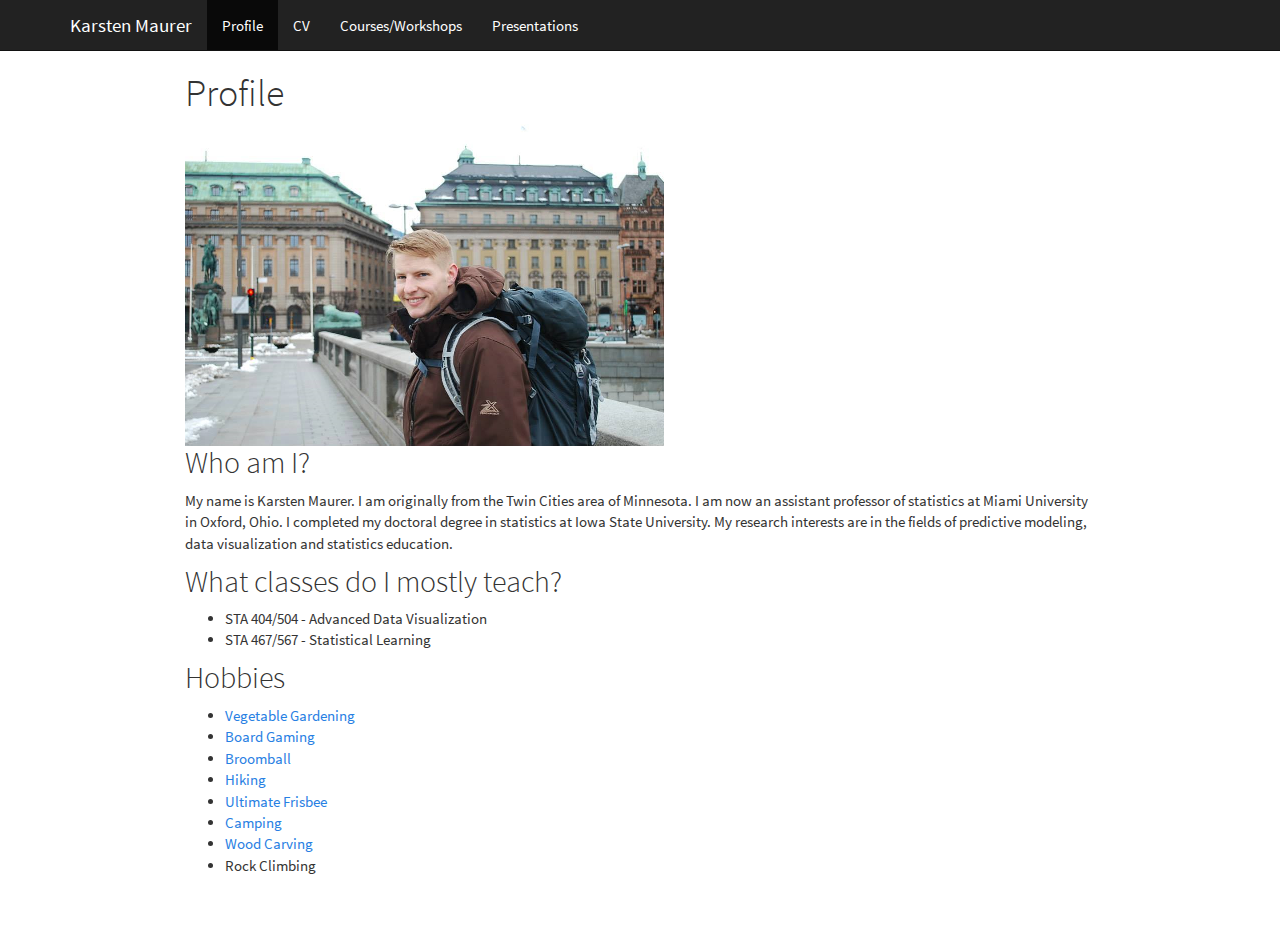
==== index.html @ 8fdc6be8 "Broomball!!!" ====
<!DOCTYPE html>

<html xmlns="http://www.w3.org/1999/xhtml">

<head>

<meta charset="utf-8" />
<meta http-equiv="Content-Type" content="text/html; charset=utf-8" />
<meta name="generator" content="pandoc" />




<title>Profile</title>

<script src="site_libs/jquery-1.11.3/jquery.min.js"></script>
<meta name="viewport" content="width=device-width, initial-scale=1" />
<link href="site_libs/bootstrap-3.3.5/css/cosmo.min.css" rel="stylesheet" />
<script src="site_libs/bootstrap-3.3.5/js/bootstrap.min.js"></script>
<script src="site_libs/bootstrap-3.3.5/shim/html5shiv.min.js"></script>
<script src="site_libs/bootstrap-3.3.5/shim/respond.min.js"></script>
<script src="site_libs/navigation-1.1/tabsets.js"></script>
<link href="site_libs/highlightjs-9.12.0/default.css" rel="stylesheet" />
<script src="site_libs/highlightjs-9.12.0/highlight.js"></script>

<style type="text/css">code{white-space: pre;}</style>
<style type="text/css">
  pre:not([class]) {
    background-color: white;
  }
</style>
<script type="text/javascript">
if (window.hljs) {
  hljs.configure({languages: []});
  hljs.initHighlightingOnLoad();
  if (document.readyState && document.readyState === "complete") {
    window.setTimeout(function() { hljs.initHighlighting(); }, 0);
  }
}
</script>



<style type="text/css">
h1 {
  font-size: 34px;
}
h1.title {
  font-size: 38px;
}
h2 {
  font-size: 30px;
}
h3 {
  font-size: 24px;
}
h4 {
  font-size: 18px;
}
h5 {
  font-size: 16px;
}
h6 {
  font-size: 12px;
}
.table th:not([align]) {
  text-align: left;
}
</style>




<style type = "text/css">
.main-container {
  max-width: 940px;
  margin-left: auto;
  margin-right: auto;
}
code {
  color: inherit;
  background-color: rgba(0, 0, 0, 0.04);
}
img {
  max-width:100%;
  height: auto;
}
.tabbed-pane {
  padding-top: 12px;
}
.html-widget {
  margin-bottom: 20px;
}
button.code-folding-btn:focus {
  outline: none;
}
summary {
  display: list-item;
}
</style>


<style type="text/css">
/* padding for bootstrap navbar */
body {
  padding-top: 51px;
  padding-bottom: 40px;
}
/* offset scroll position for anchor links (for fixed navbar)  */
.section h1 {
  padding-top: 56px;
  margin-top: -56px;
}
.section h2 {
  padding-top: 56px;
  margin-top: -56px;
}
.section h3 {
  padding-top: 56px;
  margin-top: -56px;
}
.section h4 {
  padding-top: 56px;
  margin-top: -56px;
}
.section h5 {
  padding-top: 56px;
  margin-top: -56px;
}
.section h6 {
  padding-top: 56px;
  margin-top: -56px;
}
.dropdown-submenu {
  position: relative;
}
.dropdown-submenu>.dropdown-menu {
  top: 0;
  left: 100%;
  margin-top: -6px;
  margin-left: -1px;
  border-radius: 0 6px 6px 6px;
}
.dropdown-submenu:hover>.dropdown-menu {
  display: block;
}
.dropdown-submenu>a:after {
  display: block;
  content: " ";
  float: right;
  width: 0;
  height: 0;
  border-color: transparent;
  border-style: solid;
  border-width: 5px 0 5px 5px;
  border-left-color: #cccccc;
  margin-top: 5px;
  margin-right: -10px;
}
.dropdown-submenu:hover>a:after {
  border-left-color: #ffffff;
}
.dropdown-submenu.pull-left {
  float: none;
}
.dropdown-submenu.pull-left>.dropdown-menu {
  left: -100%;
  margin-left: 10px;
  border-radius: 6px 0 6px 6px;
}
</style>

<script>
// manage active state of menu based on current page
$(document).ready(function () {
  // active menu anchor
  href = window.location.pathname
  href = href.substr(href.lastIndexOf('/') + 1)
  if (href === "")
    href = "index.html";
  var menuAnchor = $('a[href="' + href + '"]');

  // mark it active
  menuAnchor.parent().addClass('active');

  // if it's got a parent navbar menu mark it active as well
  menuAnchor.closest('li.dropdown').addClass('active');
});
</script>

<!-- tabsets -->

<style type="text/css">
.tabset-dropdown > .nav-tabs {
  display: inline-table;
  max-height: 500px;
  min-height: 44px;
  overflow-y: auto;
  background: white;
  border: 1px solid #ddd;
  border-radius: 4px;
}

.tabset-dropdown > .nav-tabs > li.active:before {
  content: "";
  font-family: 'Glyphicons Halflings';
  display: inline-block;
  padding: 10px;
  border-right: 1px solid #ddd;
}

.tabset-dropdown > .nav-tabs.nav-tabs-open > li.active:before {
  content: "&#xe258;";
  border: none;
}

.tabset-dropdown > .nav-tabs.nav-tabs-open:before {
  content: "";
  font-family: 'Glyphicons Halflings';
  display: inline-block;
  padding: 10px;
  border-right: 1px solid #ddd;
}

.tabset-dropdown > .nav-tabs > li.active {
  display: block;
}

.tabset-dropdown > .nav-tabs > li > a,
.tabset-dropdown > .nav-tabs > li > a:focus,
.tabset-dropdown > .nav-tabs > li > a:hover {
  border: none;
  display: inline-block;
  border-radius: 4px;
}

.tabset-dropdown > .nav-tabs.nav-tabs-open > li {
  display: block;
  float: none;
}

.tabset-dropdown > .nav-tabs > li {
  display: none;
}
</style>

<script>
$(document).ready(function () {
  window.buildTabsets("TOC");
});

$(document).ready(function () {
  $('.tabset-dropdown > .nav-tabs > li').click(function () {
    $(this).parent().toggleClass('nav-tabs-open')
  });
});
</script>

<!-- code folding -->




</head>

<body>


<div class="container-fluid main-container">




<div class="navbar navbar-default  navbar-fixed-top" role="navigation">
  <div class="container">
    <div class="navbar-header">
      <button type="button" class="navbar-toggle collapsed" data-toggle="collapse" data-target="#navbar">
        <span class="icon-bar"></span>
        <span class="icon-bar"></span>
        <span class="icon-bar"></span>
      </button>
      <a class="navbar-brand" href="index.html">Karsten Maurer</a>
    </div>
    <div id="navbar" class="navbar-collapse collapse">
      <ul class="nav navbar-nav">
        <li>
  <a href="index.html">Profile</a>
</li>
<li>
  <a href="CV.html">CV</a>
</li>
<li>
  <a href="coursesWorkshops.html">Courses/Workshops</a>
</li>
<li>
  <a href="presentations.html">Presentations</a>
</li>
      </ul>
      <ul class="nav navbar-nav navbar-right">
        
      </ul>
    </div><!--/.nav-collapse -->
  </div><!--/.container -->
</div><!--/.navbar -->

<div class="fluid-row" id="header">



<h1 class="title toc-ignore">Profile</h1>

</div>


<div class="figure">
<img src="images/StockholmSmall.png" />

</div>
<div id="who-am-i" class="section level2">
<h2>Who am I?</h2>
<p>My name is Karsten Maurer. I am originally from the Twin Cities area of Minnesota. I am now an assistant professor of statistics at Miami University in Oxford, Ohio. I completed my doctoral degree in statistics at Iowa State University. My research interests are in the fields of predictive modeling, data visualization and statistics education.</p>
</div>
<div id="what-classes-do-i-mostly-teach" class="section level2">
<h2>What classes do I mostly teach?</h2>
<ul>
<li>STA 404/504 - Advanced Data Visualization</li>
<li>STA 467/567 - Statistical Learning</li>
</ul>
</div>
<div id="hobbies" class="section level2">
<h2>Hobbies</h2>
<ul>
<li><a href="images/garden.png">Vegetable Gardening</a></li>
<li><a href="images/boardgames.png">Board Gaming</a></li>
<li><a href="images/broomball.jpg">Broomball</a></li>
<li><a href="images/zion.png">Hiking</a></li>
<li><a href="images/Ultimate.jpg">Ultimate Frisbee</a></li>
<li><a href="images/camping.png">Camping</a></li>
<li><a href="images/carving.png">Wood Carving</a></li>
<li>Rock Climbing</li>
</ul>
</div>




</div>

<script>

// add bootstrap table styles to pandoc tables
function bootstrapStylePandocTables() {
  $('tr.header').parent('thead').parent('table').addClass('table table-condensed');
}
$(document).ready(function () {
  bootstrapStylePandocTables();
});


</script>

<!-- dynamically load mathjax for compatibility with self-contained -->
<script>
  (function () {
    var script = document.createElement("script");
    script.type = "text/javascript";
    script.src  = "https://mathjax.rstudio.com/latest/MathJax.js?config=TeX-AMS-MML_HTMLorMML";
    document.getElementsByTagName("head")[0].appendChild(script);
  })();
</script>

</body>
</html>
---- site_libs/bootstrap-3.3.5/css/cosmo.min.css ----
@font-face {
  font-family: 'Source Sans Pro';
  font-style: normal;
  font-weight: 300;
  src: url(fonts/SourceSansProLight.ttf) format('truetype');
}
@font-face {
  font-family: 'Source Sans Pro';
  font-style: normal;
  font-weight: 400;
  src: url(fonts/SourceSansPro.ttf) format('truetype');
}
@font-face {
  font-family: 'Source Sans Pro';
  font-style: normal;
  font-weight: 700;
  src: url(fonts/SourceSansProBold.ttf) format('truetype');
}

/*!
 * bootswatch v3.3.6
 * Homepage: http://bootswatch.com
 * Copyright 2012-2015 Thomas Park
 * Licensed under MIT
 * Based on Bootstrap
*//*!
 * Bootstrap v3.3.6 (http://getbootstrap.com)
 * Copyright 2011-2015 Twitter, Inc.
 * Licensed under MIT (https://github.com/twbs/bootstrap/blob/master/LICENSE)
 *//*! normalize.css v3.0.3 | MIT License | github.com/necolas/normalize.css */html{font-family:sans-serif;-ms-text-size-adjust:100%;-webkit-text-size-adjust:100%}body{margin:0}article,aside,details,figcaption,figure,footer,header,hgroup,main,menu,nav,section,summary{display:block}audio,canvas,progress,video{display:inline-block;vertical-align:baseline}audio:not([controls]){display:none;height:0}[hidden],template{display:none}a{background-color:transparent}a:active,a:hover{outline:0}abbr[title]{border-bottom:1px dotted}b,strong{font-weight:bold}dfn{font-style:italic}h1{font-size:2em;margin:0.67em 0}mark{background:#ff0;color:#000}small{font-size:80%}sub,sup{font-size:75%;line-height:0;position:relative;vertical-align:baseline}sup{top:-0.5em}sub{bottom:-0.25em}img{border:0}svg:not(:root){overflow:hidden}figure{margin:1em 40px}hr{-webkit-box-sizing:content-box;-moz-box-sizing:content-box;box-sizing:content-box;height:0}pre{overflow:auto}code,kbd,pre,samp{font-family:monospace, monospace;font-size:1em}button,input,optgroup,select,textarea{color:inherit;font:inherit;margin:0}button{overflow:visible}button,select{text-transform:none}button,html input[type="button"],input[type="reset"],input[type="submit"]{-webkit-appearance:button;cursor:pointer}button[disabled],html input[disabled]{cursor:default}button::-moz-focus-inner,input::-moz-focus-inner{border:0;padding:0}input{line-height:normal}input[type="checkbox"],input[type="radio"]{-webkit-box-sizing:border-box;-moz-box-sizing:border-box;box-sizing:border-box;padding:0}input[type="number"]::-webkit-inner-spin-button,input[type="number"]::-webkit-outer-spin-button{height:auto}input[type="search"]{-webkit-appearance:textfield;-webkit-box-sizing:content-box;-moz-box-sizing:content-box;box-sizing:content-box}input[type="search"]::-webkit-search-cancel-button,input[type="search"]::-webkit-search-decoration{-webkit-appearance:none}fieldset{border:1px solid #c0c0c0;margin:0 2px;padding:0.35em 0.625em 0.75em}legend{border:0;padding:0}textarea{overflow:auto}optgroup{font-weight:bold}table{border-collapse:collapse;border-spacing:0}td,th{padding:0}/*! Source: https://github.com/h5bp/html5-boilerplate/blob/master/src/css/main.css */@media print{*,*:before,*:after{background:transparent !important;color:#000 !important;-webkit-box-shadow:none !important;box-shadow:none !important;text-shadow:none !important}a,a:visited{text-decoration:underline}a[href]:after{content:" (" attr(href) ")"}abbr[title]:after{content:" (" attr(title) ")"}a[href^="#"]:after,a[href^="javascript:"]:after{content:""}pre,blockquote{border:1px solid #999;page-break-inside:avoid}thead{display:table-header-group}tr,img{page-break-inside:avoid}img{max-width:100% !important}p,h2,h3{orphans:3;widows:3}h2,h3{page-break-after:avoid}.navbar{display:none}.btn>.caret,.dropup>.btn>.caret{border-top-color:#000 !important}.label{border:1px solid #000}.table{border-collapse:collapse !important}.table td,.table th{background-color:#fff !important}.table-bordered th,.table-bordered td{border:1px solid #ddd !important}}@font-face{font-family:'Glyphicons Halflings';src:url('../fonts/glyphicons-halflings-regular.eot');src:url('../fonts/glyphicons-halflings-regular.eot?#iefix') format('embedded-opentype'),url('../fonts/glyphicons-halflings-regular.woff') format('woff'),url('../fonts/glyphicons-halflings-regular.ttf') format('truetype'),url('../fonts/glyphicons-halflings-regular.svg#glyphicons_halflingsregular') format('svg')}.glyphicon{position:relative;top:1px;display:inline-block;font-family:'Glyphicons Halflings';font-style:normal;font-weight:normal;line-height:1;-webkit-font-smoothing:antialiased;-moz-osx-font-smoothing:grayscale}.glyphicon-asterisk:before{content:"\002a"}.glyphicon-plus:before{content:"\002b"}.glyphicon-euro:before,.glyphicon-eur:before{content:"\20ac"}.glyphicon-minus:before{content:"\2212"}.glyphicon-cloud:before{content:"\2601"}.glyphicon-envelope:before{content:"\2709"}.glyphicon-pencil:before{content:"\270f"}.glyphicon-glass:before{content:"\e001"}.glyphicon-music:before{content:"\e002"}.glyphicon-search:before{content:"\e003"}.glyphicon-heart:before{content:"\e005"}.glyphicon-star:before{content:"\e006"}.glyphicon-star-empty:before{content:"\e007"}.glyphicon-user:before{content:"\e008"}.glyphicon-film:before{content:"\e009"}.glyphicon-th-large:before{content:"\e010"}.glyphicon-th:before{content:"\e011"}.glyphicon-th-list:before{content:"\e012"}.glyphicon-ok:before{content:"\e013"}.glyphicon-remove:before{content:"\e014"}.glyphicon-zoom-in:before{content:"\e015"}.glyphicon-zoom-out:before{content:"\e016"}.glyphicon-off:before{content:"\e017"}.glyphicon-signal:before{content:"\e018"}.glyphicon-cog:before{content:"\e019"}.glyphicon-trash:before{content:"\e020"}.glyphicon-home:before{content:"\e021"}.glyphicon-file:before{content:"\e022"}.glyphicon-time:before{content:"\e023"}.glyphicon-road:before{content:"\e024"}.glyphicon-download-alt:before{content:"\e025"}.glyphicon-download:before{content:"\e026"}.glyphicon-upload:before{content:"\e027"}.glyphicon-inbox:before{content:"\e028"}.glyphicon-play-circle:before{content:"\e029"}.glyphicon-repeat:before{content:"\e030"}.glyphicon-refresh:before{content:"\e031"}.glyphicon-list-alt:before{content:"\e032"}.glyphicon-lock:before{content:"\e033"}.glyphicon-flag:before{content:"\e034"}.glyphicon-headphones:before{content:"\e035"}.glyphicon-volume-off:before{content:"\e036"}.glyphicon-volume-down:before{content:"\e037"}.glyphicon-volume-up:before{content:"\e038"}.glyphicon-qrcode:before{content:"\e039"}.glyphicon-barcode:before{content:"\e040"}.glyphicon-tag:before{content:"\e041"}.glyphicon-tags:before{content:"\e042"}.glyphicon-book:before{content:"\e043"}.glyphicon-bookmark:before{content:"\e044"}.glyphicon-print:before{content:"\e045"}.glyphicon-camera:before{content:"\e046"}.glyphicon-font:before{content:"\e047"}.glyphicon-bold:before{content:"\e048"}.glyphicon-italic:before{content:"\e049"}.glyphicon-text-height:before{content:"\e050"}.glyphicon-text-width:before{content:"\e051"}.glyphicon-align-left:before{content:"\e052"}.glyphicon-align-center:before{content:"\e053"}.glyphicon-align-right:before{content:"\e054"}.glyphicon-align-justify:before{content:"\e055"}.glyphicon-list:before{content:"\e056"}.glyphicon-indent-left:before{content:"\e057"}.glyphicon-indent-right:before{content:"\e058"}.glyphicon-facetime-video:before{content:"\e059"}.glyphicon-picture:before{content:"\e060"}.glyphicon-map-marker:before{content:"\e062"}.glyphicon-adjust:before{content:"\e063"}.glyphicon-tint:before{content:"\e064"}.glyphicon-edit:before{content:"\e065"}.glyphicon-share:before{content:"\e066"}.glyphicon-check:before{content:"\e067"}.glyphicon-move:before{content:"\e068"}.glyphicon-step-backward:before{content:"\e069"}.glyphicon-fast-backward:before{content:"\e070"}.glyphicon-backward:before{content:"\e071"}.glyphicon-play:before{content:"\e072"}.glyphicon-pause:before{content:"\e073"}.glyphicon-stop:before{content:"\e074"}.glyphicon-forward:before{content:"\e075"}.glyphicon-fast-forward:before{content:"\e076"}.glyphicon-step-forward:before{content:"\e077"}.glyphicon-eject:before{content:"\e078"}.glyphicon-chevron-left:before{content:"\e079"}.glyphicon-chevron-right:before{content:"\e080"}.glyphicon-plus-sign:before{content:"\e081"}.glyphicon-minus-sign:before{content:"\e082"}.glyphicon-remove-sign:before{content:"\e083"}.glyphicon-ok-sign:before{content:"\e084"}.glyphicon-question-sign:before{content:"\e085"}.glyphicon-info-sign:before{content:"\e086"}.glyphicon-screenshot:before{content:"\e087"}.glyphicon-remove-circle:before{content:"\e088"}.glyphicon-ok-circle:before{content:"\e089"}.glyphicon-ban-circle:before{content:"\e090"}.glyphicon-arrow-left:before{content:"\e091"}.glyphicon-arrow-right:before{content:"\e092"}.glyphicon-arrow-up:before{content:"\e093"}.glyphicon-arrow-down:before{content:"\e094"}.glyphicon-share-alt:before{content:"\e095"}.glyphicon-resize-full:before{content:"\e096"}.glyphicon-resize-small:before{content:"\e097"}.glyphicon-exclamation-sign:before{content:"\e101"}.glyphicon-gift:before{content:"\e102"}.glyphicon-leaf:before{content:"\e103"}.glyphicon-fire:before{content:"\e104"}.glyphicon-eye-open:before{content:"\e105"}.glyphicon-eye-close:before{content:"\e106"}.glyphicon-warning-sign:before{content:"\e107"}.glyphicon-plane:before{content:"\e108"}.glyphicon-calendar:before{content:"\e109"}.glyphicon-random:before{content:"\e110"}.glyphicon-comment:before{content:"\e111"}.glyphicon-magnet:before{content:"\e112"}.glyphicon-chevron-up:before{content:"\e113"}.glyphicon-chevron-down:before{content:"\e114"}.glyphicon-retweet:before{content:"\e115"}.glyphicon-shopping-cart:before{content:"\e116"}.glyphicon-folder-close:before{content:"\e117"}.glyphicon-folder-open:before{content:"\e118"}.glyphicon-resize-vertical:before{content:"\e119"}.glyphicon-resize-horizontal:before{content:"\e120"}.glyphicon-hdd:before{content:"\e121"}.glyphicon-bullhorn:before{content:"\e122"}.glyphicon-bell:before{content:"\e123"}.glyphicon-certificate:before{content:"\e124"}.glyphicon-thumbs-up:before{content:"\e125"}.glyphicon-thumbs-down:before{content:"\e126"}.glyphicon-hand-right:before{content:"\e127"}.glyphicon-hand-left:before{content:"\e128"}.glyphicon-hand-up:before{content:"\e129"}.glyphicon-hand-down:before{content:"\e130"}.glyphicon-circle-arrow-right:before{content:"\e131"}.glyphicon-circle-arrow-left:before{content:"\e132"}.glyphicon-circle-arrow-up:before{content:"\e133"}.glyphicon-circle-arrow-down:before{content:"\e134"}.glyphicon-globe:before{content:"\e135"}.glyphicon-wrench:before{content:"\e136"}.glyphicon-tasks:before{content:"\e137"}.glyphicon-filter:before{content:"\e138"}.glyphicon-briefcase:before{content:"\e139"}.glyphicon-fullscreen:before{content:"\e140"}.glyphicon-dashboard:before{content:"\e141"}.glyphicon-paperclip:before{content:"\e142"}.glyphicon-heart-empty:before{content:"\e143"}.glyphicon-link:before{content:"\e144"}.glyphicon-phone:before{content:"\e145"}.glyphicon-pushpin:before{content:"\e146"}.glyphicon-usd:before{content:"\e148"}.glyphicon-gbp:before{content:"\e149"}.glyphicon-sort:before{content:"\e150"}.glyphicon-sort-by-alphabet:before{content:"\e151"}.glyphicon-sort-by-alphabet-alt:before{content:"\e152"}.glyphicon-sort-by-order:before{content:"\e153"}.glyphicon-sort-by-order-alt:before{content:"\e154"}.glyphicon-sort-by-attributes:before{content:"\e155"}.glyphicon-sort-by-attributes-alt:before{content:"\e156"}.glyphicon-unchecked:before{content:"\e157"}.glyphicon-expand:before{content:"\e158"}.glyphicon-collapse-down:before{content:"\e159"}.glyphicon-collapse-up:before{content:"\e160"}.glyphicon-log-in:before{content:"\e161"}.glyphicon-flash:before{content:"\e162"}.glyphicon-log-out:before{content:"\e163"}.glyphicon-new-window:before{content:"\e164"}.glyphicon-record:before{content:"\e165"}.glyphicon-save:before{content:"\e166"}.glyphicon-open:before{content:"\e167"}.glyphicon-saved:before{content:"\e168"}.glyphicon-import:before{content:"\e169"}.glyphicon-export:before{content:"\e170"}.glyphicon-send:before{content:"\e171"}.glyphicon-floppy-disk:before{content:"\e172"}.glyphicon-floppy-saved:before{content:"\e173"}.glyphicon-floppy-remove:before{content:"\e174"}.glyphicon-floppy-save:before{content:"\e175"}.glyphicon-floppy-open:before{content:"\e176"}.glyphicon-credit-card:before{content:"\e177"}.glyphicon-transfer:before{content:"\e178"}.glyphicon-cutlery:before{content:"\e179"}.glyphicon-header:before{content:"\e180"}.glyphicon-compressed:before{content:"\e181"}.glyphicon-earphone:before{content:"\e182"}.glyphicon-phone-alt:before{content:"\e183"}.glyphicon-tower:before{content:"\e184"}.glyphicon-stats:before{content:"\e185"}.glyphicon-sd-video:before{content:"\e186"}.glyphicon-hd-video:before{content:"\e187"}.glyphicon-subtitles:before{content:"\e188"}.glyphicon-sound-stereo:before{content:"\e189"}.glyphicon-sound-dolby:before{content:"\e190"}.glyphicon-sound-5-1:before{content:"\e191"}.glyphicon-sound-6-1:before{content:"\e192"}.glyphicon-sound-7-1:before{content:"\e193"}.glyphicon-copyright-mark:before{content:"\e194"}.glyphicon-registration-mark:before{content:"\e195"}.glyphicon-cloud-download:before{content:"\e197"}.glyphicon-cloud-upload:before{content:"\e198"}.glyphicon-tree-conifer:before{content:"\e199"}.glyphicon-tree-deciduous:before{content:"\e200"}.glyphicon-cd:before{content:"\e201"}.glyphicon-save-file:before{content:"\e202"}.glyphicon-open-file:before{content:"\e203"}.glyphicon-level-up:before{content:"\e204"}.glyphicon-copy:before{content:"\e205"}.glyphicon-paste:before{content:"\e206"}.glyphicon-alert:before{content:"\e209"}.glyphicon-equalizer:before{content:"\e210"}.glyphicon-king:before{content:"\e211"}.glyphicon-queen:before{content:"\e212"}.glyphicon-pawn:before{content:"\e213"}.glyphicon-bishop:before{content:"\e214"}.glyphicon-knight:before{content:"\e215"}.glyphicon-baby-formula:before{content:"\e216"}.glyphicon-tent:before{content:"\26fa"}.glyphicon-blackboard:before{content:"\e218"}.glyphicon-bed:before{content:"\e219"}.glyphicon-apple:before{content:"\f8ff"}.glyphicon-erase:before{content:"\e221"}.glyphicon-hourglass:before{content:"\231b"}.glyphicon-lamp:before{content:"\e223"}.glyphicon-duplicate:before{content:"\e224"}.glyphicon-piggy-bank:before{content:"\e225"}.glyphicon-scissors:before{content:"\e226"}.glyphicon-bitcoin:before{content:"\e227"}.glyphicon-btc:before{content:"\e227"}.glyphicon-xbt:before{content:"\e227"}.glyphicon-yen:before{content:"\00a5"}.glyphicon-jpy:before{content:"\00a5"}.glyphicon-ruble:before{content:"\20bd"}.glyphicon-rub:before{content:"\20bd"}.glyphicon-scale:before{content:"\e230"}.glyphicon-ice-lolly:before{content:"\e231"}.glyphicon-ice-lolly-tasted:before{content:"\e232"}.glyphicon-education:before{content:"\e233"}.glyphicon-option-horizontal:before{content:"\e234"}.glyphicon-option-vertical:before{content:"\e235"}.glyphicon-menu-hamburger:before{content:"\e236"}.glyphicon-modal-window:before{content:"\e237"}.glyphicon-oil:before{content:"\e238"}.glyphicon-grain:before{content:"\e239"}.glyphicon-sunglasses:before{content:"\e240"}.glyphicon-text-size:before{content:"\e241"}.glyphicon-text-color:before{content:"\e242"}.glyphicon-text-background:before{content:"\e243"}.glyphicon-object-align-top:before{content:"\e244"}.glyphicon-object-align-bottom:before{content:"\e245"}.glyphicon-object-align-horizontal:before{content:"\e246"}.glyphicon-object-align-left:before{content:"\e247"}.glyphicon-object-align-vertical:before{content:"\e248"}.glyphicon-object-align-right:before{content:"\e249"}.glyphicon-triangle-right:before{content:"\e250"}.glyphicon-triangle-left:before{content:"\e251"}.glyphicon-triangle-bottom:before{content:"\e252"}.glyphicon-triangle-top:before{content:"\e253"}.glyphicon-console:before{content:"\e254"}.glyphicon-superscript:before{content:"\e255"}.glyphicon-subscript:before{content:"\e256"}.glyphicon-menu-left:before{content:"\e257"}.glyphicon-menu-right:before{content:"\e258"}.glyphicon-menu-down:before{content:"\e259"}.glyphicon-menu-up:before{content:"\e260"}*{-webkit-box-sizing:border-box;-moz-box-sizing:border-box;box-sizing:border-box}*:before,*:after{-webkit-box-sizing:border-box;-moz-box-sizing:border-box;box-sizing:border-box}html{font-size:10px;-webkit-tap-highlight-color:rgba(0,0,0,0)}body{font-family:"Source Sans Pro",Calibri,Candara,Arial,sans-serif;font-size:15px;line-height:1.42857143;color:#333333;background-color:#ffffff}input,button,select,textarea{font-family:inherit;font-size:inherit;line-height:inherit}a{color:#2780e3;text-decoration:none}a:hover,a:focus{color:#165ba8;text-decoration:underline}a:focus{outline:thin dotted;outline:5px auto -webkit-focus-ring-color;outline-offset:-2px}figure{margin:0}img{vertical-align:middle}.img-responsive,.thumbnail>img,.thumbnail a>img,.carousel-inner>.item>img,.carousel-inner>.item>a>img{display:block;max-width:100%;height:auto}.img-rounded{border-radius:0}.img-thumbnail{padding:4px;line-height:1.42857143;background-color:#ffffff;border:1px solid #dddddd;border-radius:0;-webkit-transition:all .2s ease-in-out;-o-transition:all .2s ease-in-out;transition:all .2s ease-in-out;display:inline-block;max-width:100%;height:auto}.img-circle{border-radius:50%}hr{margin-top:21px;margin-bottom:21px;border:0;border-top:1px solid #e6e6e6}.sr-only{position:absolute;width:1px;height:1px;margin:-1px;padding:0;overflow:hidden;clip:rect(0, 0, 0, 0);border:0}.sr-only-focusable:active,.sr-only-focusable:focus{position:static;width:auto;height:auto;margin:0;overflow:visible;clip:auto}[role="button"]{cursor:pointer}h1,h2,h3,h4,h5,h6,.h1,.h2,.h3,.h4,.h5,.h6{font-family:"Source Sans Pro",Calibri,Candara,Arial,sans-serif;font-weight:300;line-height:1.1;color:inherit}h1 small,h2 small,h3 small,h4 small,h5 small,h6 small,.h1 small,.h2 small,.h3 small,.h4 small,.h5 small,.h6 small,h1 .small,h2 .small,h3 .small,h4 .small,h5 .small,h6 .small,.h1 .small,.h2 .small,.h3 .small,.h4 .small,.h5 .small,.h6 .small{font-weight:normal;line-height:1;color:#999999}h1,.h1,h2,.h2,h3,.h3{margin-top:21px;margin-bottom:10.5px}h1 small,.h1 small,h2 small,.h2 small,h3 small,.h3 small,h1 .small,.h1 .small,h2 .small,.h2 .small,h3 .small,.h3 .small{font-size:65%}h4,.h4,h5,.h5,h6,.h6{margin-top:10.5px;margin-bottom:10.5px}h4 small,.h4 small,h5 small,.h5 small,h6 small,.h6 small,h4 .small,.h4 .small,h5 .small,.h5 .small,h6 .small,.h6 .small{font-size:75%}h1,.h1{font-size:39px}h2,.h2{font-size:32px}h3,.h3{font-size:26px}h4,.h4{font-size:19px}h5,.h5{font-size:15px}h6,.h6{font-size:13px}p{margin:0 0 10.5px}.lead{margin-bottom:21px;font-size:17px;font-weight:300;line-height:1.4}@media (min-width:768px){.lead{font-size:22.5px}}small,.small{font-size:86%}mark,.mark{background-color:#ff7518;padding:.2em}.text-left{text-align:left}.text-right{text-align:right}.text-center{text-align:center}.text-justify{text-align:justify}.text-nowrap{white-space:nowrap}.text-lowercase{text-transform:lowercase}.text-uppercase{text-transform:uppercase}.text-capitalize{text-transform:capitalize}.text-muted{color:#999999}.text-primary{color:#2780e3}a.text-primary:hover,a.text-primary:focus{color:#1967be}.text-success{color:#ffffff}a.text-success:hover,a.text-success:focus{color:#e6e6e6}.text-info{color:#ffffff}a.text-info:hover,a.text-info:focus{color:#e6e6e6}.text-warning{color:#ffffff}a.text-warning:hover,a.text-warning:focus{color:#e6e6e6}.text-danger{color:#ffffff}a.text-danger:hover,a.text-danger:focus{color:#e6e6e6}.bg-primary{color:#fff;background-color:#2780e3}a.bg-primary:hover,a.bg-primary:focus{background-color:#1967be}.bg-success{background-color:#3fb618}a.bg-success:hover,a.bg-success:focus{background-color:#2f8912}.bg-info{background-color:#9954bb}a.bg-info:hover,a.bg-info:focus{background-color:#7e3f9d}.bg-warning{background-color:#ff7518}a.bg-warning:hover,a.bg-warning:focus{background-color:#e45c00}.bg-danger{background-color:#ff0039}a.bg-danger:hover,a.bg-danger:focus{background-color:#cc002e}.page-header{padding-bottom:9.5px;margin:42px 0 21px;border-bottom:1px solid #e6e6e6}ul,ol{margin-top:0;margin-bottom:10.5px}ul ul,ol ul,ul ol,ol ol{margin-bottom:0}.list-unstyled{padding-left:0;list-style:none}.list-inline{padding-left:0;list-style:none;margin-left:-5px}.list-inline>li{display:inline-block;padding-left:5px;padding-right:5px}dl{margin-top:0;margin-bottom:21px}dt,dd{line-height:1.42857143}dt{font-weight:bold}dd{margin-left:0}@media (min-width:768px){.dl-horizontal dt{float:left;width:160px;clear:left;text-align:right;overflow:hidden;text-overflow:ellipsis;white-space:nowrap}.dl-horizontal dd{margin-left:180px}}abbr[title],abbr[data-original-title]{cursor:help;border-bottom:1px dotted #999999}.initialism{font-size:90%;text-transform:uppercase}blockquote{padding:10.5px 21px;margin:0 0 21px;font-size:18.75px;border-left:5px solid #e6e6e6}blockquote p:last-child,blockquote ul:last-child,blockquote ol:last-child{margin-bottom:0}blockquote footer,blockquote small,blockquote .small{display:block;font-size:80%;line-height:1.42857143;color:#999999}blockquote footer:before,blockquote small:before,blockquote .small:before{content:'\2014 \00A0'}.blockquote-reverse,blockquote.pull-right{padding-right:15px;padding-left:0;border-right:5px solid #e6e6e6;border-left:0;text-align:right}.blockquote-reverse footer:before,blockquote.pull-right footer:before,.blockquote-reverse small:before,blockquote.pull-right small:before,.blockquote-reverse .small:before,blockquote.pull-right .small:before{content:''}.blockquote-reverse footer:after,blockquote.pull-right footer:after,.blockquote-reverse small:after,blockquote.pull-right small:after,.blockquote-reverse .small:after,blockquote.pull-right .small:after{content:'\00A0 \2014'}address{margin-bottom:21px;font-style:normal;line-height:1.42857143}code,kbd,pre,samp{font-family:monospace}code{padding:2px 4px;font-size:90%;color:#c7254e;background-color:#f9f2f4;border-radius:0}kbd{padding:2px 4px;font-size:90%;color:#ffffff;background-color:#333333;border-radius:0;-webkit-box-shadow:inset 0 -1px 0 rgba(0,0,0,0.25);box-shadow:inset 0 -1px 0 rgba(0,0,0,0.25)}kbd kbd{padding:0;font-size:100%;font-weight:bold;-webkit-box-shadow:none;box-shadow:none}pre{display:block;padding:10px;margin:0 0 10.5px;font-size:14px;line-height:1.42857143;word-break:break-all;word-wrap:break-word;color:#333333;background-color:#f5f5f5;border:1px solid #cccccc;border-radius:0}pre code{padding:0;font-size:inherit;color:inherit;white-space:pre-wrap;background-color:transparent;border-radius:0}.pre-scrollable{max-height:340px;overflow-y:scroll}.container{margin-right:auto;margin-left:auto;padding-left:15px;padding-right:15px}@media (min-width:768px){.container{width:750px}}@media (min-width:992px){.container{width:970px}}@media (min-width:1200px){.container{width:1170px}}.container-fluid{margin-right:auto;margin-left:auto;padding-left:15px;padding-right:15px}.row{margin-left:-15px;margin-right:-15px}.col-xs-1,.col-sm-1,.col-md-1,.col-lg-1,.col-xs-2,.col-sm-2,.col-md-2,.col-lg-2,.col-xs-3,.col-sm-3,.col-md-3,.col-lg-3,.col-xs-4,.col-sm-4,.col-md-4,.col-lg-4,.col-xs-5,.col-sm-5,.col-md-5,.col-lg-5,.col-xs-6,.col-sm-6,.col-md-6,.col-lg-6,.col-xs-7,.col-sm-7,.col-md-7,.col-lg-7,.col-xs-8,.col-sm-8,.col-md-8,.col-lg-8,.col-xs-9,.col-sm-9,.col-md-9,.col-lg-9,.col-xs-10,.col-sm-10,.col-md-10,.col-lg-10,.col-xs-11,.col-sm-11,.col-md-11,.col-lg-11,.col-xs-12,.col-sm-12,.col-md-12,.col-lg-12{position:relative;min-height:1px;padding-left:15px;padding-right:15px}.col-xs-1,.col-xs-2,.col-xs-3,.col-xs-4,.col-xs-5,.col-xs-6,.col-xs-7,.col-xs-8,.col-xs-9,.col-xs-10,.col-xs-11,.col-xs-12{float:left}.col-xs-12{width:100%}.col-xs-11{width:91.66666667%}.col-xs-10{width:83.33333333%}.col-xs-9{width:75%}.col-xs-8{width:66.66666667%}.col-xs-7{width:58.33333333%}.col-xs-6{width:50%}.col-xs-5{width:41.66666667%}.col-xs-4{width:33.33333333%}.col-xs-3{width:25%}.col-xs-2{width:16.66666667%}.col-xs-1{width:8.33333333%}.col-xs-pull-12{right:100%}.col-xs-pull-11{right:91.66666667%}.col-xs-pull-10{right:83.33333333%}.col-xs-pull-9{right:75%}.col-xs-pull-8{right:66.66666667%}.col-xs-pull-7{right:58.33333333%}.col-xs-pull-6{right:50%}.col-xs-pull-5{right:41.66666667%}.col-xs-pull-4{right:33.33333333%}.col-xs-pull-3{right:25%}.col-xs-pull-2{right:16.66666667%}.col-xs-pull-1{right:8.33333333%}.col-xs-pull-0{right:auto}.col-xs-push-12{left:100%}.col-xs-push-11{left:91.66666667%}.col-xs-push-10{left:83.33333333%}.col-xs-push-9{left:75%}.col-xs-push-8{left:66.66666667%}.col-xs-push-7{left:58.33333333%}.col-xs-push-6{left:50%}.col-xs-push-5{left:41.66666667%}.col-xs-push-4{left:33.33333333%}.col-xs-push-3{left:25%}.col-xs-push-2{left:16.66666667%}.col-xs-push-1{left:8.33333333%}.col-xs-push-0{left:auto}.col-xs-offset-12{margin-left:100%}.col-xs-offset-11{margin-left:91.66666667%}.col-xs-offset-10{margin-left:83.33333333%}.col-xs-offset-9{margin-left:75%}.col-xs-offset-8{margin-left:66.66666667%}.col-xs-offset-7{margin-left:58.33333333%}.col-xs-offset-6{margin-left:50%}.col-xs-offset-5{margin-left:41.66666667%}.col-xs-offset-4{margin-left:33.33333333%}.col-xs-offset-3{margin-left:25%}.col-xs-offset-2{margin-left:16.66666667%}.col-xs-offset-1{margin-left:8.33333333%}.col-xs-offset-0{margin-left:0%}@media (min-width:768px){.col-sm-1,.col-sm-2,.col-sm-3,.col-sm-4,.col-sm-5,.col-sm-6,.col-sm-7,.col-sm-8,.col-sm-9,.col-sm-10,.col-sm-11,.col-sm-12{float:left}.col-sm-12{width:100%}.col-sm-11{width:91.66666667%}.col-sm-10{width:83.33333333%}.col-sm-9{width:75%}.col-sm-8{width:66.66666667%}.col-sm-7{width:58.33333333%}.col-sm-6{width:50%}.col-sm-5{width:41.66666667%}.col-sm-4{width:33.33333333%}.col-sm-3{width:25%}.col-sm-2{width:16.66666667%}.col-sm-1{width:8.33333333%}.col-sm-pull-12{right:100%}.col-sm-pull-11{right:91.66666667%}.col-sm-pull-10{right:83.33333333%}.col-sm-pull-9{right:75%}.col-sm-pull-8{right:66.66666667%}.col-sm-pull-7{right:58.33333333%}.col-sm-pull-6{right:50%}.col-sm-pull-5{right:41.66666667%}.col-sm-pull-4{right:33.33333333%}.col-sm-pull-3{right:25%}.col-sm-pull-2{right:16.66666667%}.col-sm-pull-1{right:8.33333333%}.col-sm-pull-0{right:auto}.col-sm-push-12{left:100%}.col-sm-push-11{left:91.66666667%}.col-sm-push-10{left:83.33333333%}.col-sm-push-9{left:75%}.col-sm-push-8{left:66.66666667%}.col-sm-push-7{left:58.33333333%}.col-sm-push-6{left:50%}.col-sm-push-5{left:41.66666667%}.col-sm-push-4{left:33.33333333%}.col-sm-push-3{left:25%}.col-sm-push-2{left:16.66666667%}.col-sm-push-1{left:8.33333333%}.col-sm-push-0{left:auto}.col-sm-offset-12{margin-left:100%}.col-sm-offset-11{margin-left:91.66666667%}.col-sm-offset-10{margin-left:83.33333333%}.col-sm-offset-9{margin-left:75%}.col-sm-offset-8{margin-left:66.66666667%}.col-sm-offset-7{margin-left:58.33333333%}.col-sm-offset-6{margin-left:50%}.col-sm-offset-5{margin-left:41.66666667%}.col-sm-offset-4{margin-left:33.33333333%}.col-sm-offset-3{margin-left:25%}.col-sm-offset-2{margin-left:16.66666667%}.col-sm-offset-1{margin-left:8.33333333%}.col-sm-offset-0{margin-left:0%}}@media (min-width:992px){.col-md-1,.col-md-2,.col-md-3,.col-md-4,.col-md-5,.col-md-6,.col-md-7,.col-md-8,.col-md-9,.col-md-10,.col-md-11,.col-md-12{float:left}.col-md-12{width:100%}.col-md-11{width:91.66666667%}.col-md-10{width:83.33333333%}.col-md-9{width:75%}.col-md-8{width:66.66666667%}.col-md-7{width:58.33333333%}.col-md-6{width:50%}.col-md-5{width:41.66666667%}.col-md-4{width:33.33333333%}.col-md-3{width:25%}.col-md-2{width:16.66666667%}.col-md-1{width:8.33333333%}.col-md-pull-12{right:100%}.col-md-pull-11{right:91.66666667%}.col-md-pull-10{right:83.33333333%}.col-md-pull-9{right:75%}.col-md-pull-8{right:66.66666667%}.col-md-pull-7{right:58.33333333%}.col-md-pull-6{right:50%}.col-md-pull-5{right:41.66666667%}.col-md-pull-4{right:33.33333333%}.col-md-pull-3{right:25%}.col-md-pull-2{right:16.66666667%}.col-md-pull-1{right:8.33333333%}.col-md-pull-0{right:auto}.col-md-push-12{left:100%}.col-md-push-11{left:91.66666667%}.col-md-push-10{left:83.33333333%}.col-md-push-9{left:75%}.col-md-push-8{left:66.66666667%}.col-md-push-7{left:58.33333333%}.col-md-push-6{left:50%}.col-md-push-5{left:41.66666667%}.col-md-push-4{left:33.33333333%}.col-md-push-3{left:25%}.col-md-push-2{left:16.66666667%}.col-md-push-1{left:8.33333333%}.col-md-push-0{left:auto}.col-md-offset-12{margin-left:100%}.col-md-offset-11{margin-left:91.66666667%}.col-md-offset-10{margin-left:83.33333333%}.col-md-offset-9{margin-left:75%}.col-md-offset-8{margin-left:66.66666667%}.col-md-offset-7{margin-left:58.33333333%}.col-md-offset-6{margin-left:50%}.col-md-offset-5{margin-left:41.66666667%}.col-md-offset-4{margin-left:33.33333333%}.col-md-offset-3{margin-left:25%}.col-md-offset-2{margin-left:16.66666667%}.col-md-offset-1{margin-left:8.33333333%}.col-md-offset-0{margin-left:0%}}@media (min-width:1200px){.col-lg-1,.col-lg-2,.col-lg-3,.col-lg-4,.col-lg-5,.col-lg-6,.col-lg-7,.col-lg-8,.col-lg-9,.col-lg-10,.col-lg-11,.col-lg-12{float:left}.col-lg-12{width:100%}.col-lg-11{width:91.66666667%}.col-lg-10{width:83.33333333%}.col-lg-9{width:75%}.col-lg-8{width:66.66666667%}.col-lg-7{width:58.33333333%}.col-lg-6{width:50%}.col-lg-5{width:41.66666667%}.col-lg-4{width:33.33333333%}.col-lg-3{width:25%}.col-lg-2{width:16.66666667%}.col-lg-1{width:8.33333333%}.col-lg-pull-12{right:100%}.col-lg-pull-11{right:91.66666667%}.col-lg-pull-10{right:83.33333333%}.col-lg-pull-9{right:75%}.col-lg-pull-8{right:66.66666667%}.col-lg-pull-7{right:58.33333333%}.col-lg-pull-6{right:50%}.col-lg-pull-5{right:41.66666667%}.col-lg-pull-4{right:33.33333333%}.col-lg-pull-3{right:25%}.col-lg-pull-2{right:16.66666667%}.col-lg-pull-1{right:8.33333333%}.col-lg-pull-0{right:auto}.col-lg-push-12{left:100%}.col-lg-push-11{left:91.66666667%}.col-lg-push-10{left:83.33333333%}.col-lg-push-9{left:75%}.col-lg-push-8{left:66.66666667%}.col-lg-push-7{left:58.33333333%}.col-lg-push-6{left:50%}.col-lg-push-5{left:41.66666667%}.col-lg-push-4{left:33.33333333%}.col-lg-push-3{left:25%}.col-lg-push-2{left:16.66666667%}.col-lg-push-1{left:8.33333333%}.col-lg-push-0{left:auto}.col-lg-offset-12{margin-left:100%}.col-lg-offset-11{margin-left:91.66666667%}.col-lg-offset-10{margin-left:83.33333333%}.col-lg-offset-9{margin-left:75%}.col-lg-offset-8{margin-left:66.66666667%}.col-lg-offset-7{margin-left:58.33333333%}.col-lg-offset-6{margin-left:50%}.col-lg-offset-5{margin-left:41.66666667%}.col-lg-offset-4{margin-left:33.33333333%}.col-lg-offset-3{margin-left:25%}.col-lg-offset-2{margin-left:16.66666667%}.col-lg-offset-1{margin-left:8.33333333%}.col-lg-offset-0{margin-left:0%}}table{background-color:transparent}caption{padding-top:8px;padding-bottom:8px;color:#999999;text-align:left}th{}.table{width:100%;max-width:100%;margin-bottom:21px}.table>thead>tr>th,.table>tbody>tr>th,.table>tfoot>tr>th,.table>thead>tr>td,.table>tbody>tr>td,.table>tfoot>tr>td{padding:8px;line-height:1.42857143;vertical-align:top;border-top:1px solid #dddddd}.table>thead>tr>th{vertical-align:bottom;border-bottom:2px solid #dddddd}.table>caption+thead>tr:first-child>th,.table>colgroup+thead>tr:first-child>th,.table>thead:first-child>tr:first-child>th,.table>caption+thead>tr:first-child>td,.table>colgroup+thead>tr:first-child>td,.table>thead:first-child>tr:first-child>td{border-top:0}.table>tbody+tbody{border-top:2px solid #dddddd}.table .table{background-color:#ffffff}.table-condensed>thead>tr>th,.table-condensed>tbody>tr>th,.table-condensed>tfoot>tr>th,.table-condensed>thead>tr>td,.table-condensed>tbody>tr>td,.table-condensed>tfoot>tr>td{padding:5px}.table-bordered{border:1px solid #dddddd}.table-bordered>thead>tr>th,.table-bordered>tbody>tr>th,.table-bordered>tfoot>tr>th,.table-bordered>thead>tr>td,.table-bordered>tbody>tr>td,.table-bordered>tfoot>tr>td{border:1px solid #dddddd}.table-bordered>thead>tr>th,.table-bordered>thead>tr>td{border-bottom-width:2px}.table-striped>tbody>tr:nth-of-type(odd){background-color:#f9f9f9}.table-hover>tbody>tr:hover{background-color:#f5f5f5}table col[class*="col-"]{position:static;float:none;display:table-column}table td[class*="col-"],table th[class*="col-"]{position:static;float:none;display:table-cell}.table>thead>tr>td.active,.table>tbody>tr>td.active,.table>tfoot>tr>td.active,.table>thead>tr>th.active,.table>tbody>tr>th.active,.table>tfoot>tr>th.active,.table>thead>tr.active>td,.table>tbody>tr.active>td,.table>tfoot>tr.active>td,.table>thead>tr.active>th,.table>tbody>tr.active>th,.table>tfoot>tr.active>th{background-color:#f5f5f5}.table-hover>tbody>tr>td.active:hover,.table-hover>tbody>tr>th.active:hover,.table-hover>tbody>tr.active:hover>td,.table-hover>tbody>tr:hover>.active,.table-hover>tbody>tr.active:hover>th{background-color:#e8e8e8}.table>thead>tr>td.success,.table>tbody>tr>td.success,.table>tfoot>tr>td.success,.table>thead>tr>th.success,.table>tbody>tr>th.success,.table>tfoot>tr>th.success,.table>thead>tr.success>td,.table>tbody>tr.success>td,.table>tfoot>tr.success>td,.table>thead>tr.success>th,.table>tbody>tr.success>th,.table>tfoot>tr.success>th{background-color:#3fb618}.table-hover>tbody>tr>td.success:hover,.table-hover>tbody>tr>th.success:hover,.table-hover>tbody>tr.success:hover>td,.table-hover>tbody>tr:hover>.success,.table-hover>tbody>tr.success:hover>th{background-color:#379f15}.table>thead>tr>td.info,.table>tbody>tr>td.info,.table>tfoot>tr>td.info,.table>thead>tr>th.info,.table>tbody>tr>th.info,.table>tfoot>tr>th.info,.table>thead>tr.info>td,.table>tbody>tr.info>td,.table>tfoot>tr.info>td,.table>thead>tr.info>th,.table>tbody>tr.info>th,.table>tfoot>tr.info>th{background-color:#9954bb}.table-hover>tbody>tr>td.info:hover,.table-hover>tbody>tr>th.info:hover,.table-hover>tbody>tr.info:hover>td,.table-hover>tbody>tr:hover>.info,.table-hover>tbody>tr.info:hover>th{background-color:#8d46b0}.table>thead>tr>td.warning,.table>tbody>tr>td.warning,.table>tfoot>tr>td.warning,.table>thead>tr>th.warning,.table>tbody>tr>th.warning,.table>tfoot>tr>th.warning,.table>thead>tr.warning>td,.table>tbody>tr.warning>td,.table>tfoot>tr.warning>td,.table>thead>tr.warning>th,.table>tbody>tr.warning>th,.table>tfoot>tr.warning>th{background-color:#ff7518}.table-hover>tbody>tr>td.warning:hover,.table-hover>tbody>tr>th.warning:hover,.table-hover>tbody>tr.warning:hover>td,.table-hover>tbody>tr:hover>.warning,.table-hover>tbody>tr.warning:hover>th{background-color:#fe6600}.table>thead>tr>td.danger,.table>tbody>tr>td.danger,.table>tfoot>tr>td.danger,.table>thead>tr>th.danger,.table>tbody>tr>th.danger,.table>tfoot>tr>th.danger,.table>thead>tr.danger>td,.table>tbody>tr.danger>td,.table>tfoot>tr.danger>td,.table>thead>tr.danger>th,.table>tbody>tr.danger>th,.table>tfoot>tr.danger>th{background-color:#ff0039}.table-hover>tbody>tr>td.danger:hover,.table-hover>tbody>tr>th.danger:hover,.table-hover>tbody>tr.danger:hover>td,.table-hover>tbody>tr:hover>.danger,.table-hover>tbody>tr.danger:hover>th{background-color:#e60033}.table-responsive{overflow-x:auto;min-height:0.01%}@media screen and (max-width:767px){.table-responsive{width:100%;margin-bottom:15.75px;overflow-y:hidden;-ms-overflow-style:-ms-autohiding-scrollbar;border:1px solid #dddddd}.table-responsive>.table{margin-bottom:0}.table-responsive>.table>thead>tr>th,.table-responsive>.table>tbody>tr>th,.table-responsive>.table>tfoot>tr>th,.table-responsive>.table>thead>tr>td,.table-responsive>.table>tbody>tr>td,.table-responsive>.table>tfoot>tr>td{white-space:nowrap}.table-responsive>.table-bordered{border:0}.table-responsive>.table-bordered>thead>tr>th:first-child,.table-responsive>.table-bordered>tbody>tr>th:first-child,.table-responsive>.table-bordered>tfoot>tr>th:first-child,.table-responsive>.table-bordered>thead>tr>td:first-child,.table-responsive>.table-bordered>tbody>tr>td:first-child,.table-responsive>.table-bordered>tfoot>tr>td:first-child{border-left:0}.table-responsive>.table-bordered>thead>tr>th:last-child,.table-responsive>.table-bordered>tbody>tr>th:last-child,.table-responsive>.table-bordered>tfoot>tr>th:last-child,.table-responsive>.table-bordered>thead>tr>td:last-child,.table-responsive>.table-bordered>tbody>tr>td:last-child,.table-responsive>.table-bordered>tfoot>tr>td:last-child{border-right:0}.table-responsive>.table-bordered>tbody>tr:last-child>th,.table-responsive>.table-bordered>tfoot>tr:last-child>th,.table-responsive>.table-bordered>tbody>tr:last-child>td,.table-responsive>.table-bordered>tfoot>tr:last-child>td{border-bottom:0}}fieldset{padding:0;margin:0;border:0;min-width:0}legend{display:block;width:100%;padding:0;margin-bottom:21px;font-size:22.5px;line-height:inherit;color:#333333;border:0;border-bottom:1px solid #e5e5e5}label{display:inline-block;max-width:100%;margin-bottom:5px;font-weight:bold}input[type="search"]{-webkit-box-sizing:border-box;-moz-box-sizing:border-box;box-sizing:border-box}input[type="radio"],input[type="checkbox"]{margin:4px 0 0;margin-top:1px \9;line-height:normal}input[type="file"]{display:block}input[type="range"]{display:block;width:100%}select[multiple],select[size]{height:auto}input[type="file"]:focus,input[type="radio"]:focus,input[type="checkbox"]:focus{outline:thin dotted;outline:5px auto -webkit-focus-ring-color;outline-offset:-2px}output{display:block;padding-top:11px;font-size:15px;line-height:1.42857143;color:#333333}.form-control{display:block;width:100%;height:43px;padding:10px 18px;font-size:15px;line-height:1.42857143;color:#333333;background-color:#ffffff;background-image:none;border:1px solid #cccccc;border-radius:0;-webkit-box-shadow:inset 0 1px 1px rgba(0,0,0,0.075);box-shadow:inset 0 1px 1px rgba(0,0,0,0.075);-webkit-transition:border-color ease-in-out .15s,-webkit-box-shadow ease-in-out .15s;-o-transition:border-color ease-in-out .15s,box-shadow ease-in-out .15s;transition:border-color ease-in-out .15s,box-shadow ease-in-out .15s}.form-control:focus{border-color:#66afe9;outline:0;-webkit-box-shadow:inset 0 1px 1px rgba(0,0,0,0.075),0 0 8px rgba(102,175,233,0.6);box-shadow:inset 0 1px 1px rgba(0,0,0,0.075),0 0 8px rgba(102,175,233,0.6)}.form-control::-moz-placeholder{color:#999999;opacity:1}.form-control:-ms-input-placeholder{color:#999999}.form-control::-webkit-input-placeholder{color:#999999}.form-control::-ms-expand{border:0;background-color:transparent}.form-control[disabled],.form-control[readonly],fieldset[disabled] .form-control{background-color:#e6e6e6;opacity:1}.form-control[disabled],fieldset[disabled] .form-control{cursor:not-allowed}textarea.form-control{height:auto}input[type="search"]{-webkit-appearance:none}@media screen and (-webkit-min-device-pixel-ratio:0){input[type="date"].form-control,input[type="time"].form-control,input[type="datetime-local"].form-control,input[type="month"].form-control{line-height:43px}input[type="date"].input-sm,input[type="time"].input-sm,input[type="datetime-local"].input-sm,input[type="month"].input-sm,.input-group-sm input[type="date"],.input-group-sm input[type="time"],.input-group-sm input[type="datetime-local"],.input-group-sm input[type="month"]{line-height:31px}input[type="date"].input-lg,input[type="time"].input-lg,input[type="datetime-local"].input-lg,input[type="month"].input-lg,.input-group-lg input[type="date"],.input-group-lg input[type="time"],.input-group-lg input[type="datetime-local"],.input-group-lg input[type="month"]{line-height:64px}}.form-group{margin-bottom:15px}.radio,.checkbox{position:relative;display:block;margin-top:10px;margin-bottom:10px}.radio label,.checkbox label{min-height:21px;padding-left:20px;margin-bottom:0;font-weight:normal;cursor:pointer}.radio input[type="radio"],.radio-inline input[type="radio"],.checkbox input[type="checkbox"],.checkbox-inline input[type="checkbox"]{position:absolute;margin-left:-20px;margin-top:4px \9}.radio+.radio,.checkbox+.checkbox{margin-top:-5px}.radio-inline,.checkbox-inline{position:relative;display:inline-block;padding-left:20px;margin-bottom:0;vertical-align:middle;font-weight:normal;cursor:pointer}.radio-inline+.radio-inline,.checkbox-inline+.checkbox-inline{margin-top:0;margin-left:10px}input[type="radio"][disabled],input[type="checkbox"][disabled],input[type="radio"].disabled,input[type="checkbox"].disabled,fieldset[disabled] input[type="radio"],fieldset[disabled] input[type="checkbox"]{cursor:not-allowed}.radio-inline.disabled,.checkbox-inline.disabled,fieldset[disabled] .radio-inline,fieldset[disabled] .checkbox-inline{cursor:not-allowed}.radio.disabled label,.checkbox.disabled label,fieldset[disabled] .radio label,fieldset[disabled] .checkbox label{cursor:not-allowed}.form-control-static{padding-top:11px;padding-bottom:11px;margin-bottom:0;min-height:36px}.form-control-static.input-lg,.form-control-static.input-sm{padding-left:0;padding-right:0}.input-sm{height:31px;padding:5px 10px;font-size:13px;line-height:1.5;border-radius:0}select.input-sm{height:31px;line-height:31px}textarea.input-sm,select[multiple].input-sm{height:auto}.form-group-sm .form-control{height:31px;padding:5px 10px;font-size:13px;line-height:1.5;border-radius:0}.form-group-sm select.form-control{height:31px;line-height:31px}.form-group-sm textarea.form-control,.form-group-sm select[multiple].form-control{height:auto}.form-group-sm .form-control-static{height:31px;min-height:34px;padding:6px 10px;font-size:13px;line-height:1.5}.input-lg{height:64px;padding:18px 30px;font-size:19px;line-height:1.3333333;border-radius:0}select.input-lg{height:64px;line-height:64px}textarea.input-lg,select[multiple].input-lg{height:auto}.form-group-lg .form-control{height:64px;padding:18px 30px;font-size:19px;line-height:1.3333333;border-radius:0}.form-group-lg select.form-control{height:64px;line-height:64px}.form-group-lg textarea.form-control,.form-group-lg select[multiple].form-control{height:auto}.form-group-lg .form-control-static{height:64px;min-height:40px;padding:19px 30px;font-size:19px;line-height:1.3333333}.has-feedback{position:relative}.has-feedback .form-control{padding-right:53.75px}.form-control-feedback{position:absolute;top:0;right:0;z-index:2;display:block;width:43px;height:43px;line-height:43px;text-align:center;pointer-events:none}.input-lg+.form-control-feedback,.input-group-lg+.form-control-feedback,.form-group-lg .form-control+.form-control-feedback{width:64px;height:64px;line-height:64px}.input-sm+.form-control-feedback,.input-group-sm+.form-control-feedback,.form-group-sm .form-control+.form-control-feedback{width:31px;height:31px;line-height:31px}.has-success .help-block,.has-success .control-label,.has-success .radio,.has-success .checkbox,.has-success .radio-inline,.has-success .checkbox-inline,.has-success.radio label,.has-success.checkbox label,.has-success.radio-inline label,.has-success.checkbox-inline label{color:#ffffff}.has-success .form-control{border-color:#ffffff;-webkit-box-shadow:inset 0 1px 1px rgba(0,0,0,0.075);box-shadow:inset 0 1px 1px rgba(0,0,0,0.075)}.has-success .form-control:focus{border-color:#e6e6e6;-webkit-box-shadow:inset 0 1px 1px rgba(0,0,0,0.075),0 0 6px #fff;box-shadow:inset 0 1px 1px rgba(0,0,0,0.075),0 0 6px #fff}.has-success .input-group-addon{color:#ffffff;border-color:#ffffff;background-color:#3fb618}.has-success .form-control-feedback{color:#ffffff}.has-warning .help-block,.has-warning .control-label,.has-warning .radio,.has-warning .checkbox,.has-warning .radio-inline,.has-warning .checkbox-inline,.has-warning.radio label,.has-warning.checkbox label,.has-warning.radio-inline label,.has-warning.checkbox-inline label{color:#ffffff}.has-warning .form-control{border-color:#ffffff;-webkit-box-shadow:inset 0 1px 1px rgba(0,0,0,0.075);box-shadow:inset 0 1px 1px rgba(0,0,0,0.075)}.has-warning .form-control:focus{border-color:#e6e6e6;-webkit-box-shadow:inset 0 1px 1px rgba(0,0,0,0.075),0 0 6px #fff;box-shadow:inset 0 1px 1px rgba(0,0,0,0.075),0 0 6px #fff}.has-warning .input-group-addon{color:#ffffff;border-color:#ffffff;background-color:#ff7518}.has-warning .form-control-feedback{color:#ffffff}.has-error .help-block,.has-error .control-label,.has-error .radio,.has-error .checkbox,.has-error .radio-inline,.has-error .checkbox-inline,.has-error.radio label,.has-error.checkbox label,.has-error.radio-inline label,.has-error.checkbox-inline label{color:#ffffff}.has-error .form-control{border-color:#ffffff;-webkit-box-shadow:inset 0 1px 1px rgba(0,0,0,0.075);box-shadow:inset 0 1px 1px rgba(0,0,0,0.075)}.has-error .form-control:focus{border-color:#e6e6e6;-webkit-box-shadow:inset 0 1px 1px rgba(0,0,0,0.075),0 0 6px #fff;box-shadow:inset 0 1px 1px rgba(0,0,0,0.075),0 0 6px #fff}.has-error .input-group-addon{color:#ffffff;border-color:#ffffff;background-color:#ff0039}.has-error .form-control-feedback{color:#ffffff}.has-feedback label~.form-control-feedback{top:26px}.has-feedback label.sr-only~.form-control-feedback{top:0}.help-block{display:block;margin-top:5px;margin-bottom:10px;color:#737373}@media (min-width:768px){.form-inline .form-group{display:inline-block;margin-bottom:0;vertical-align:middle}.form-inline .form-control{display:inline-block;width:auto;vertical-align:middle}.form-inline .form-control-static{display:inline-block}.form-inline .input-group{display:inline-table;vertical-align:middle}.form-inline .input-group .input-group-addon,.form-inline .input-group .input-group-btn,.form-inline .input-group .form-control{width:auto}.form-inline .input-group>.form-control{width:100%}.form-inline .control-label{margin-bottom:0;vertical-align:middle}.form-inline .radio,.form-inline .checkbox{display:inline-block;margin-top:0;margin-bottom:0;vertical-align:middle}.form-inline .radio label,.form-inline .checkbox label{padding-left:0}.form-inline .radio input[type="radio"],.form-inline .checkbox input[type="checkbox"]{position:relative;margin-left:0}.form-inline .has-feedback .form-control-feedback{top:0}}.form-horizontal .radio,.form-horizontal .checkbox,.form-horizontal .radio-inline,.form-horizontal .checkbox-inline{margin-top:0;margin-bottom:0;padding-top:11px}.form-horizontal .radio,.form-horizontal .checkbox{min-height:32px}.form-horizontal .form-group{margin-left:-15px;margin-right:-15px}@media (min-width:768px){.form-horizontal .control-label{text-align:right;margin-bottom:0;padding-top:11px}}.form-horizontal .has-feedback .form-control-feedback{right:15px}@media (min-width:768px){.form-horizontal .form-group-lg .control-label{padding-top:19px;font-size:19px}}@media (min-width:768px){.form-horizontal .form-group-sm .control-label{padding-top:6px;font-size:13px}}.btn{display:inline-block;margin-bottom:0;font-weight:normal;text-align:center;vertical-align:middle;-ms-touch-action:manipulation;touch-action:manipulation;cursor:pointer;background-image:none;border:1px solid transparent;white-space:nowrap;padding:10px 18px;font-size:15px;line-height:1.42857143;border-radius:0;-webkit-user-select:none;-moz-user-select:none;-ms-user-select:none;user-select:none}.btn:focus,.btn:active:focus,.btn.active:focus,.btn.focus,.btn:active.focus,.btn.active.focus{outline:thin dotted;outline:5px auto -webkit-focus-ring-color;outline-offset:-2px}.btn:hover,.btn:focus,.btn.focus{color:#ffffff;text-decoration:none}.btn:active,.btn.active{outline:0;background-image:none;-webkit-box-shadow:inset 0 3px 5px rgba(0,0,0,0.125);box-shadow:inset 0 3px 5px rgba(0,0,0,0.125)}.btn.disabled,.btn[disabled],fieldset[disabled] .btn{cursor:not-allowed;opacity:0.65;filter:alpha(opacity=65);-webkit-box-shadow:none;box-shadow:none}a.btn.disabled,fieldset[disabled] a.btn{pointer-events:none}.btn-default{color:#ffffff;background-color:#222222;border-color:#222222}.btn-default:focus,.btn-default.focus{color:#ffffff;background-color:#090909;border-color:#000000}.btn-default:hover{color:#ffffff;background-color:#090909;border-color:#040404}.btn-default:active,.btn-default.active,.open>.dropdown-toggle.btn-default{color:#ffffff;background-color:#090909;border-color:#040404}.btn-default:active:hover,.btn-default.active:hover,.open>.dropdown-toggle.btn-default:hover,.btn-default:active:focus,.btn-default.active:focus,.open>.dropdown-toggle.btn-default:focus,.btn-default:active.focus,.btn-default.active.focus,.open>.dropdown-toggle.btn-default.focus{color:#ffffff;background-color:#000000;border-color:#000000}.btn-default:active,.btn-default.active,.open>.dropdown-toggle.btn-default{background-image:none}.btn-default.disabled:hover,.btn-default[disabled]:hover,fieldset[disabled] .btn-default:hover,.btn-default.disabled:focus,.btn-default[disabled]:focus,fieldset[disabled] .btn-default:focus,.btn-default.disabled.focus,.btn-default[disabled].focus,fieldset[disabled] .btn-default.focus{background-color:#222222;border-color:#222222}.btn-default .badge{color:#222222;background-color:#ffffff}.btn-primary{color:#ffffff;background-color:#2780e3;border-color:#2780e3}.btn-primary:focus,.btn-primary.focus{color:#ffffff;background-color:#1967be;border-color:#10427b}.btn-primary:hover{color:#ffffff;background-color:#1967be;border-color:#1862b5}.btn-primary:active,.btn-primary.active,.open>.dropdown-toggle.btn-primary{color:#ffffff;background-color:#1967be;border-color:#1862b5}.btn-primary:active:hover,.btn-primary.active:hover,.open>.dropdown-toggle.btn-primary:hover,.btn-primary:active:focus,.btn-primary.active:focus,.open>.dropdown-toggle.btn-primary:focus,.btn-primary:active.focus,.btn-primary.active.focus,.open>.dropdown-toggle.btn-primary.focus{color:#ffffff;background-color:#15569f;border-color:#10427b}.btn-primary:active,.btn-primary.active,.open>.dropdown-toggle.btn-primary{background-image:none}.btn-primary.disabled:hover,.btn-primary[disabled]:hover,fieldset[disabled] .btn-primary:hover,.btn-primary.disabled:focus,.btn-primary[disabled]:focus,fieldset[disabled] .btn-primary:focus,.btn-primary.disabled.focus,.btn-primary[disabled].focus,fieldset[disabled] .btn-primary.focus{background-color:#2780e3;border-color:#2780e3}.btn-primary .badge{color:#2780e3;background-color:#ffffff}.btn-success{color:#ffffff;background-color:#3fb618;border-color:#3fb618}.btn-success:focus,.btn-success.focus{color:#ffffff;background-color:#2f8912;border-color:#184509}.btn-success:hover{color:#ffffff;background-color:#2f8912;border-color:#2c8011}.btn-success:active,.btn-success.active,.open>.dropdown-toggle.btn-success{color:#ffffff;background-color:#2f8912;border-color:#2c8011}.btn-success:active:hover,.btn-success.active:hover,.open>.dropdown-toggle.btn-success:hover,.btn-success:active:focus,.btn-success.active:focus,.open>.dropdown-toggle.btn-success:focus,.btn-success:active.focus,.btn-success.active.focus,.open>.dropdown-toggle.btn-success.focus{color:#ffffff;background-color:#24690e;border-color:#184509}.btn-success:active,.btn-success.active,.open>.dropdown-toggle.btn-success{background-image:none}.btn-success.disabled:hover,.btn-success[disabled]:hover,fieldset[disabled] .btn-success:hover,.btn-success.disabled:focus,.btn-success[disabled]:focus,fieldset[disabled] .btn-success:focus,.btn-success.disabled.focus,.btn-success[disabled].focus,fieldset[disabled] .btn-success.focus{background-color:#3fb618;border-color:#3fb618}.btn-success .badge{color:#3fb618;background-color:#ffffff}.btn-info{color:#ffffff;background-color:#9954bb;border-color:#9954bb}.btn-info:focus,.btn-info.focus{color:#ffffff;background-color:#7e3f9d;border-color:#522967}.btn-info:hover{color:#ffffff;background-color:#7e3f9d;border-color:#783c96}.btn-info:active,.btn-info.active,.open>.dropdown-toggle.btn-info{color:#ffffff;background-color:#7e3f9d;border-color:#783c96}.btn-info:active:hover,.btn-info.active:hover,.open>.dropdown-toggle.btn-info:hover,.btn-info:active:focus,.btn-info.active:focus,.open>.dropdown-toggle.btn-info:focus,.btn-info:active.focus,.btn-info.active.focus,.open>.dropdown-toggle.btn-info.focus{color:#ffffff;background-color:#6a3484;border-color:#522967}.btn-info:active,.btn-info.active,.open>.dropdown-toggle.btn-info{background-image:none}.btn-info.disabled:hover,.btn-info[disabled]:hover,fieldset[disabled] .btn-info:hover,.btn-info.disabled:focus,.btn-info[disabled]:focus,fieldset[disabled] .btn-info:focus,.btn-info.disabled.focus,.btn-info[disabled].focus,fieldset[disabled] .btn-info.focus{background-color:#9954bb;border-color:#9954bb}.btn-info .badge{color:#9954bb;background-color:#ffffff}.btn-warning{color:#ffffff;background-color:#ff7518;border-color:#ff7518}.btn-warning:focus,.btn-warning.focus{color:#ffffff;background-color:#e45c00;border-color:#983d00}.btn-warning:hover{color:#ffffff;background-color:#e45c00;border-color:#da5800}.btn-warning:active,.btn-warning.active,.open>.dropdown-toggle.btn-warning{color:#ffffff;background-color:#e45c00;border-color:#da5800}.btn-warning:active:hover,.btn-warning.active:hover,.open>.dropdown-toggle.btn-warning:hover,.btn-warning:active:focus,.btn-warning.active:focus,.open>.dropdown-toggle.btn-warning:focus,.btn-warning:active.focus,.btn-warning.active.focus,.open>.dropdown-toggle.btn-warning.focus{color:#ffffff;background-color:#c04d00;border-color:#983d00}.btn-warning:active,.btn-warning.active,.open>.dropdown-toggle.btn-warning{background-image:none}.btn-warning.disabled:hover,.btn-warning[disabled]:hover,fieldset[disabled] .btn-warning:hover,.btn-warning.disabled:focus,.btn-warning[disabled]:focus,fieldset[disabled] .btn-warning:focus,.btn-warning.disabled.focus,.btn-warning[disabled].focus,fieldset[disabled] .btn-warning.focus{background-color:#ff7518;border-color:#ff7518}.btn-warning .badge{color:#ff7518;background-color:#ffffff}.btn-danger{color:#ffffff;background-color:#ff0039;border-color:#ff0039}.btn-danger:focus,.btn-danger.focus{color:#ffffff;background-color:#cc002e;border-color:#80001c}.btn-danger:hover{color:#ffffff;background-color:#cc002e;border-color:#c2002b}.btn-danger:active,.btn-danger.active,.open>.dropdown-toggle.btn-danger{color:#ffffff;background-color:#cc002e;border-color:#c2002b}.btn-danger:active:hover,.btn-danger.active:hover,.open>.dropdown-toggle.btn-danger:hover,.btn-danger:active:focus,.btn-danger.active:focus,.open>.dropdown-toggle.btn-danger:focus,.btn-danger:active.focus,.btn-danger.active.focus,.open>.dropdown-toggle.btn-danger.focus{color:#ffffff;background-color:#a80026;border-color:#80001c}.btn-danger:active,.btn-danger.active,.open>.dropdown-toggle.btn-danger{background-image:none}.btn-danger.disabled:hover,.btn-danger[disabled]:hover,fieldset[disabled] .btn-danger:hover,.btn-danger.disabled:focus,.btn-danger[disabled]:focus,fieldset[disabled] .btn-danger:focus,.btn-danger.disabled.focus,.btn-danger[disabled].focus,fieldset[disabled] .btn-danger.focus{background-color:#ff0039;border-color:#ff0039}.btn-danger .badge{color:#ff0039;background-color:#ffffff}.btn-link{color:#2780e3;font-weight:normal;border-radius:0}.btn-link,.btn-link:active,.btn-link.active,.btn-link[disabled],fieldset[disabled] .btn-link{background-color:transparent;-webkit-box-shadow:none;box-shadow:none}.btn-link,.btn-link:hover,.btn-link:focus,.btn-link:active{border-color:transparent}.btn-link:hover,.btn-link:focus{color:#165ba8;text-decoration:underline;background-color:transparent}.btn-link[disabled]:hover,fieldset[disabled] .btn-link:hover,.btn-link[disabled]:focus,fieldset[disabled] .btn-link:focus{color:#999999;text-decoration:none}.btn-lg,.btn-group-lg>.btn{padding:18px 30px;font-size:19px;line-height:1.3333333;border-radius:0}.btn-sm,.btn-group-sm>.btn{padding:5px 10px;font-size:13px;line-height:1.5;border-radius:0}.btn-xs,.btn-group-xs>.btn{padding:1px 5px;font-size:13px;line-height:1.5;border-radius:0}.btn-block{display:block;width:100%}.btn-block+.btn-block{margin-top:5px}input[type="submit"].btn-block,input[type="reset"].btn-block,input[type="button"].btn-block{width:100%}.fade{opacity:0;-webkit-transition:opacity 0.15s linear;-o-transition:opacity 0.15s linear;transition:opacity 0.15s linear}.fade.in{opacity:1}.collapse{display:none}.collapse.in{display:block}tr.collapse.in{display:table-row}tbody.collapse.in{display:table-row-group}.collapsing{position:relative;height:0;overflow:hidden;-webkit-transition-property:height, visibility;-o-transition-property:height, visibility;transition-property:height, visibility;-webkit-transition-duration:0.35s;-o-transition-duration:0.35s;transition-duration:0.35s;-webkit-transition-timing-function:ease;-o-transition-timing-function:ease;transition-timing-function:ease}.caret{display:inline-block;width:0;height:0;margin-left:2px;vertical-align:middle;border-top:4px dashed;border-top:4px solid \9;border-right:4px solid transparent;border-left:4px solid transparent}.dropup,.dropdown{position:relative}.dropdown-toggle:focus{outline:0}.dropdown-menu{position:absolute;top:100%;left:0;z-index:1000;display:none;float:left;min-width:160px;padding:5px 0;margin:2px 0 0;list-style:none;font-size:15px;text-align:left;background-color:#ffffff;border:1px solid #cccccc;border:1px solid rgba(0,0,0,0.15);border-radius:0;-webkit-box-shadow:0 6px 12px rgba(0,0,0,0.175);box-shadow:0 6px 12px rgba(0,0,0,0.175);-webkit-background-clip:padding-box;background-clip:padding-box}.dropdown-menu.pull-right{right:0;left:auto}.dropdown-menu .divider{height:1px;margin:9.5px 0;overflow:hidden;background-color:#e5e5e5}.dropdown-menu>li>a{display:block;padding:3px 20px;clear:both;font-weight:normal;line-height:1.42857143;color:#333333;white-space:nowrap}.dropdown-menu>li>a:hover,.dropdown-menu>li>a:focus{text-decoration:none;color:#ffffff;background-color:#2780e3}.dropdown-menu>.active>a,.dropdown-menu>.active>a:hover,.dropdown-menu>.active>a:focus{color:#ffffff;text-decoration:none;outline:0;background-color:#2780e3}.dropdown-menu>.disabled>a,.dropdown-menu>.disabled>a:hover,.dropdown-menu>.disabled>a:focus{color:#999999}.dropdown-menu>.disabled>a:hover,.dropdown-menu>.disabled>a:focus{text-decoration:none;background-color:transparent;background-image:none;filter:progid:DXImageTransform.Microsoft.gradient(enabled=false);cursor:not-allowed}.open>.dropdown-menu{display:block}.open>a{outline:0}.dropdown-menu-right{left:auto;right:0}.dropdown-menu-left{left:0;right:auto}.dropdown-header{display:block;padding:3px 20px;font-size:13px;line-height:1.42857143;color:#999999;white-space:nowrap}.dropdown-backdrop{position:fixed;left:0;right:0;bottom:0;top:0;z-index:990}.pull-right>.dropdown-menu{right:0;left:auto}.dropup .caret,.navbar-fixed-bottom .dropdown .caret{border-top:0;border-bottom:4px dashed;border-bottom:4px solid \9;content:""}.dropup .dropdown-menu,.navbar-fixed-bottom .dropdown .dropdown-menu{top:auto;bottom:100%;margin-bottom:2px}@media (min-width:768px){.navbar-right .dropdown-menu{left:auto;right:0}.navbar-right .dropdown-menu-left{left:0;right:auto}}.btn-group,.btn-group-vertical{position:relative;display:inline-block;vertical-align:middle}.btn-group>.btn,.btn-group-vertical>.btn{position:relative;float:left}.btn-group>.btn:hover,.btn-group-vertical>.btn:hover,.btn-group>.btn:focus,.btn-group-vertical>.btn:focus,.btn-group>.btn:active,.btn-group-vertical>.btn:active,.btn-group>.btn.active,.btn-group-vertical>.btn.active{z-index:2}.btn-group .btn+.btn,.btn-group .btn+.btn-group,.btn-group .btn-group+.btn,.btn-group .btn-group+.btn-group{margin-left:-1px}.btn-toolbar{margin-left:-5px}.btn-toolbar .btn,.btn-toolbar .btn-group,.btn-toolbar .input-group{float:left}.btn-toolbar>.btn,.btn-toolbar>.btn-group,.btn-toolbar>.input-group{margin-left:5px}.btn-group>.btn:not(:first-child):not(:last-child):not(.dropdown-toggle){border-radius:0}.btn-group>.btn:first-child{margin-left:0}.btn-group>.btn:first-child:not(:last-child):not(.dropdown-toggle){border-bottom-right-radius:0;border-top-right-radius:0}.btn-group>.btn:last-child:not(:first-child),.btn-group>.dropdown-toggle:not(:first-child){border-bottom-left-radius:0;border-top-left-radius:0}.btn-group>.btn-group{float:left}.btn-group>.btn-group:not(:first-child):not(:last-child)>.btn{border-radius:0}.btn-group>.btn-group:first-child:not(:last-child)>.btn:last-child,.btn-group>.btn-group:first-child:not(:last-child)>.dropdown-toggle{border-bottom-right-radius:0;border-top-right-radius:0}.btn-group>.btn-group:last-child:not(:first-child)>.btn:first-child{border-bottom-left-radius:0;border-top-left-radius:0}.btn-group .dropdown-toggle:active,.btn-group.open .dropdown-toggle{outline:0}.btn-group>.btn+.dropdown-toggle{padding-left:8px;padding-right:8px}.btn-group>.btn-lg+.dropdown-toggle{padding-left:12px;padding-right:12px}.btn-group.open .dropdown-toggle{-webkit-box-shadow:inset 0 3px 5px rgba(0,0,0,0.125);box-shadow:inset 0 3px 5px rgba(0,0,0,0.125)}.btn-group.open .dropdown-toggle.btn-link{-webkit-box-shadow:none;box-shadow:none}.btn .caret{margin-left:0}.btn-lg .caret{border-width:5px 5px 0;border-bottom-width:0}.dropup .btn-lg .caret{border-width:0 5px 5px}.btn-group-vertical>.btn,.btn-group-vertical>.btn-group,.btn-group-vertical>.btn-group>.btn{display:block;float:none;width:100%;max-width:100%}.btn-group-vertical>.btn-group>.btn{float:none}.btn-group-vertical>.btn+.btn,.btn-group-vertical>.btn+.btn-group,.btn-group-vertical>.btn-group+.btn,.btn-group-vertical>.btn-group+.btn-group{margin-top:-1px;margin-left:0}.btn-group-vertical>.btn:not(:first-child):not(:last-child){border-radius:0}.btn-group-vertical>.btn:first-child:not(:last-child){border-top-right-radius:0;border-top-left-radius:0;border-bottom-right-radius:0;border-bottom-left-radius:0}.btn-group-vertical>.btn:last-child:not(:first-child){border-top-right-radius:0;border-top-left-radius:0;border-bottom-right-radius:0;border-bottom-left-radius:0}.btn-group-vertical>.btn-group:not(:first-child):not(:last-child)>.btn{border-radius:0}.btn-group-vertical>.btn-group:first-child:not(:last-child)>.btn:last-child,.btn-group-vertical>.btn-group:first-child:not(:last-child)>.dropdown-toggle{border-bottom-right-radius:0;border-bottom-left-radius:0}.btn-group-vertical>.btn-group:last-child:not(:first-child)>.btn:first-child{border-top-right-radius:0;border-top-left-radius:0}.btn-group-justified{display:table;width:100%;table-layout:fixed;border-collapse:separate}.btn-group-justified>.btn,.btn-group-justified>.btn-group{float:none;display:table-cell;width:1%}.btn-group-justified>.btn-group .btn{width:100%}.btn-group-justified>.btn-group .dropdown-menu{left:auto}[data-toggle="buttons"]>.btn input[type="radio"],[data-toggle="buttons"]>.btn-group>.btn input[type="radio"],[data-toggle="buttons"]>.btn input[type="checkbox"],[data-toggle="buttons"]>.btn-group>.btn input[type="checkbox"]{position:absolute;clip:rect(0, 0, 0, 0);pointer-events:none}.input-group{position:relative;display:table;border-collapse:separate}.input-group[class*="col-"]{float:none;padding-left:0;padding-right:0}.input-group .form-control{position:relative;z-index:2;float:left;width:100%;margin-bottom:0}.input-group .form-control:focus{z-index:3}.input-group-lg>.form-control,.input-group-lg>.input-group-addon,.input-group-lg>.input-group-btn>.btn{height:64px;padding:18px 30px;font-size:19px;line-height:1.3333333;border-radius:0}select.input-group-lg>.form-control,select.input-group-lg>.input-group-addon,select.input-group-lg>.input-group-btn>.btn{height:64px;line-height:64px}textarea.input-group-lg>.form-control,textarea.input-group-lg>.input-group-addon,textarea.input-group-lg>.input-group-btn>.btn,select[multiple].input-group-lg>.form-control,select[multiple].input-group-lg>.input-group-addon,select[multiple].input-group-lg>.input-group-btn>.btn{height:auto}.input-group-sm>.form-control,.input-group-sm>.input-group-addon,.input-group-sm>.input-group-btn>.btn{height:31px;padding:5px 10px;font-size:13px;line-height:1.5;border-radius:0}select.input-group-sm>.form-control,select.input-group-sm>.input-group-addon,select.input-group-sm>.input-group-btn>.btn{height:31px;line-height:31px}textarea.input-group-sm>.form-control,textarea.input-group-sm>.input-group-addon,textarea.input-group-sm>.input-group-btn>.btn,select[multiple].input-group-sm>.form-control,select[multiple].input-group-sm>.input-group-addon,select[multiple].input-group-sm>.input-group-btn>.btn{height:auto}.input-group-addon,.input-group-btn,.input-group .form-control{display:table-cell}.input-group-addon:not(:first-child):not(:last-child),.input-group-btn:not(:first-child):not(:last-child),.input-group .form-control:not(:first-child):not(:last-child){border-radius:0}.input-group-addon,.input-group-btn{width:1%;white-space:nowrap;vertical-align:middle}.input-group-addon{padding:10px 18px;font-size:15px;font-weight:normal;line-height:1;color:#333333;text-align:center;background-color:#e6e6e6;border:1px solid #cccccc;border-radius:0}.input-group-addon.input-sm{padding:5px 10px;font-size:13px;border-radius:0}.input-group-addon.input-lg{padding:18px 30px;font-size:19px;border-radius:0}.input-group-addon input[type="radio"],.input-group-addon input[type="checkbox"]{margin-top:0}.input-group .form-control:first-child,.input-group-addon:first-child,.input-group-btn:first-child>.btn,.input-group-btn:first-child>.btn-group>.btn,.input-group-btn:first-child>.dropdown-toggle,.input-group-btn:last-child>.btn:not(:last-child):not(.dropdown-toggle),.input-group-btn:last-child>.btn-group:not(:last-child)>.btn{border-bottom-right-radius:0;border-top-right-radius:0}.input-group-addon:first-child{border-right:0}.input-group .form-control:last-child,.input-group-addon:last-child,.input-group-btn:last-child>.btn,.input-group-btn:last-child>.btn-group>.btn,.input-group-btn:last-child>.dropdown-toggle,.input-group-btn:first-child>.btn:not(:first-child),.input-group-btn:first-child>.btn-group:not(:first-child)>.btn{border-bottom-left-radius:0;border-top-left-radius:0}.input-group-addon:last-child{border-left:0}.input-group-btn{position:relative;font-size:0;white-space:nowrap}.input-group-btn>.btn{position:relative}.input-group-btn>.btn+.btn{margin-left:-1px}.input-group-btn>.btn:hover,.input-group-btn>.btn:focus,.input-group-btn>.btn:active{z-index:2}.input-group-btn:first-child>.btn,.input-group-btn:first-child>.btn-group{margin-right:-1px}.input-group-btn:last-child>.btn,.input-group-btn:last-child>.btn-group{z-index:2;margin-left:-1px}.nav{margin-bottom:0;padding-left:0;list-style:none}.nav>li{position:relative;display:block}.nav>li>a{position:relative;display:block;padding:10px 15px}.nav>li>a:hover,.nav>li>a:focus{text-decoration:none;background-color:#e6e6e6}.nav>li.disabled>a{color:#999999}.nav>li.disabled>a:hover,.nav>li.disabled>a:focus{color:#999999;text-decoration:none;background-color:transparent;cursor:not-allowed}.nav .open>a,.nav .open>a:hover,.nav .open>a:focus{background-color:#e6e6e6;border-color:#2780e3}.nav .nav-divider{height:1px;margin:9.5px 0;overflow:hidden;background-color:#e5e5e5}.nav>li>a>img{max-width:none}.nav-tabs{border-bottom:1px solid #dddddd}.nav-tabs>li{float:left;margin-bottom:-1px}.nav-tabs>li>a{margin-right:2px;line-height:1.42857143;border:1px solid transparent;border-radius:0 0 0 0}.nav-tabs>li>a:hover{border-color:#e6e6e6 #e6e6e6 #dddddd}.nav-tabs>li.active>a,.nav-tabs>li.active>a:hover,.nav-tabs>li.active>a:focus{color:#555555;background-color:#ffffff;border:1px solid #dddddd;border-bottom-color:transparent;cursor:default}.nav-tabs.nav-justified{width:100%;border-bottom:0}.nav-tabs.nav-justified>li{float:none}.nav-tabs.nav-justified>li>a{text-align:center;margin-bottom:5px}.nav-tabs.nav-justified>.dropdown .dropdown-menu{top:auto;left:auto}@media (min-width:768px){.nav-tabs.nav-justified>li{display:table-cell;width:1%}.nav-tabs.nav-justified>li>a{margin-bottom:0}}.nav-tabs.nav-justified>li>a{margin-right:0;border-radius:0}.nav-tabs.nav-justified>.active>a,.nav-tabs.nav-justified>.active>a:hover,.nav-tabs.nav-justified>.active>a:focus{border:1px solid #dddddd}@media (min-width:768px){.nav-tabs.nav-justified>li>a{border-bottom:1px solid #dddddd;border-radius:0 0 0 0}.nav-tabs.nav-justified>.active>a,.nav-tabs.nav-justified>.active>a:hover,.nav-tabs.nav-justified>.active>a:focus{border-bottom-color:#ffffff}}.nav-pills>li{float:left}.nav-pills>li>a{border-radius:0}.nav-pills>li+li{margin-left:2px}.nav-pills>li.active>a,.nav-pills>li.active>a:hover,.nav-pills>li.active>a:focus{color:#ffffff;background-color:#2780e3}.nav-stacked>li{float:none}.nav-stacked>li+li{margin-top:2px;margin-left:0}.nav-justified{width:100%}.nav-justified>li{float:none}.nav-justified>li>a{text-align:center;margin-bottom:5px}.nav-justified>.dropdown .dropdown-menu{top:auto;left:auto}@media (min-width:768px){.nav-justified>li{display:table-cell;width:1%}.nav-justified>li>a{margin-bottom:0}}.nav-tabs-justified{border-bottom:0}.nav-tabs-justified>li>a{margin-right:0;border-radius:0}.nav-tabs-justified>.active>a,.nav-tabs-justified>.active>a:hover,.nav-tabs-justified>.active>a:focus{border:1px solid #dddddd}@media (min-width:768px){.nav-tabs-justified>li>a{border-bottom:1px solid #dddddd;border-radius:0 0 0 0}.nav-tabs-justified>.active>a,.nav-tabs-justified>.active>a:hover,.nav-tabs-justified>.active>a:focus{border-bottom-color:#ffffff}}.tab-content>.tab-pane{display:none}.tab-content>.active{display:block}.nav-tabs .dropdown-menu{margin-top:-1px;border-top-right-radius:0;border-top-left-radius:0}.navbar{position:relative;min-height:50px;margin-bottom:21px;border:1px solid transparent}@media (min-width:768px){.navbar{border-radius:0}}@media (min-width:768px){.navbar-header{float:left}}.navbar-collapse{overflow-x:visible;padding-right:15px;padding-left:15px;border-top:1px solid transparent;-webkit-box-shadow:inset 0 1px 0 rgba(255,255,255,0.1);box-shadow:inset 0 1px 0 rgba(255,255,255,0.1);-webkit-overflow-scrolling:touch}.navbar-collapse.in{overflow-y:auto}@media (min-width:768px){.navbar-collapse{width:auto;border-top:0;-webkit-box-shadow:none;box-shadow:none}.navbar-collapse.collapse{display:block !important;height:auto !important;padding-bottom:0;overflow:visible !important}.navbar-collapse.in{overflow-y:visible}.navbar-fixed-top .navbar-collapse,.navbar-static-top .navbar-collapse,.navbar-fixed-bottom .navbar-collapse{padding-left:0;padding-right:0}}.navbar-fixed-top .navbar-collapse,.navbar-fixed-bottom .navbar-collapse{max-height:340px}@media (max-device-width:480px) and (orientation:landscape){.navbar-fixed-top .navbar-collapse,.navbar-fixed-bottom .navbar-collapse{max-height:200px}}.container>.navbar-header,.container-fluid>.navbar-header,.container>.navbar-collapse,.container-fluid>.navbar-collapse{margin-right:-15px;margin-left:-15px}@media (min-width:768px){.container>.navbar-header,.container-fluid>.navbar-header,.container>.navbar-collapse,.container-fluid>.navbar-collapse{margin-right:0;margin-left:0}}.navbar-static-top{z-index:1000;border-width:0 0 1px}@media (min-width:768px){.navbar-static-top{border-radius:0}}.navbar-fixed-top,.navbar-fixed-bottom{position:fixed;right:0;left:0;z-index:1030}@media (min-width:768px){.navbar-fixed-top,.navbar-fixed-bottom{border-radius:0}}.navbar-fixed-top{top:0;border-width:0 0 1px}.navbar-fixed-bottom{bottom:0;margin-bottom:0;border-width:1px 0 0}.navbar-brand{float:left;padding:14.5px 15px;font-size:19px;line-height:21px;height:50px}.navbar-brand:hover,.navbar-brand:focus{text-decoration:none}.navbar-brand>img{display:block}@media (min-width:768px){.navbar>.container .navbar-brand,.navbar>.container-fluid .navbar-brand{margin-left:-15px}}.navbar-toggle{position:relative;float:right;margin-right:15px;padding:9px 10px;margin-top:8px;margin-bottom:8px;background-color:transparent;background-image:none;border:1px solid transparent;border-radius:0}.navbar-toggle:focus{outline:0}.navbar-toggle .icon-bar{display:block;width:22px;height:2px;border-radius:1px}.navbar-toggle .icon-bar+.icon-bar{margin-top:4px}@media (min-width:768px){.navbar-toggle{display:none}}.navbar-nav{margin:7.25px -15px}.navbar-nav>li>a{padding-top:10px;padding-bottom:10px;line-height:21px}@media (max-width:767px){.navbar-nav .open .dropdown-menu{position:static;float:none;width:auto;margin-top:0;background-color:transparent;border:0;-webkit-box-shadow:none;box-shadow:none}.navbar-nav .open .dropdown-menu>li>a,.navbar-nav .open .dropdown-menu .dropdown-header{padding:5px 15px 5px 25px}.navbar-nav .open .dropdown-menu>li>a{line-height:21px}.navbar-nav .open .dropdown-menu>li>a:hover,.navbar-nav .open .dropdown-menu>li>a:focus{background-image:none}}@media (min-width:768px){.navbar-nav{float:left;margin:0}.navbar-nav>li{float:left}.navbar-nav>li>a{padding-top:14.5px;padding-bottom:14.5px}}.navbar-form{margin-left:-15px;margin-right:-15px;padding:10px 15px;border-top:1px solid transparent;border-bottom:1px solid transparent;-webkit-box-shadow:inset 0 1px 0 rgba(255,255,255,0.1),0 1px 0 rgba(255,255,255,0.1);box-shadow:inset 0 1px 0 rgba(255,255,255,0.1),0 1px 0 rgba(255,255,255,0.1);margin-top:3.5px;margin-bottom:3.5px}@media (min-width:768px){.navbar-form .form-group{display:inline-block;margin-bottom:0;vertical-align:middle}.navbar-form .form-control{display:inline-block;width:auto;vertical-align:middle}.navbar-form .form-control-static{display:inline-block}.navbar-form .input-group{display:inline-table;vertical-align:middle}.navbar-form .input-group .input-group-addon,.navbar-form .input-group .input-group-btn,.navbar-form .input-group .form-control{width:auto}.navbar-form .input-group>.form-control{width:100%}.navbar-form .control-label{margin-bottom:0;vertical-align:middle}.navbar-form .radio,.navbar-form .checkbox{display:inline-block;margin-top:0;margin-bottom:0;vertical-align:middle}.navbar-form .radio label,.navbar-form .checkbox label{padding-left:0}.navbar-form .radio input[type="radio"],.navbar-form .checkbox input[type="checkbox"]{position:relative;margin-left:0}.navbar-form .has-feedback .form-control-feedback{top:0}}@media (max-width:767px){.navbar-form .form-group{margin-bottom:5px}.navbar-form .form-group:last-child{margin-bottom:0}}@media (min-width:768px){.navbar-form{width:auto;border:0;margin-left:0;margin-right:0;padding-top:0;padding-bottom:0;-webkit-box-shadow:none;box-shadow:none}}.navbar-nav>li>.dropdown-menu{margin-top:0;border-top-right-radius:0;border-top-left-radius:0}.navbar-fixed-bottom .navbar-nav>li>.dropdown-menu{margin-bottom:0;border-top-right-radius:0;border-top-left-radius:0;border-bottom-right-radius:0;border-bottom-left-radius:0}.navbar-btn{margin-top:3.5px;margin-bottom:3.5px}.navbar-btn.btn-sm{margin-top:9.5px;margin-bottom:9.5px}.navbar-btn.btn-xs{margin-top:14px;margin-bottom:14px}.navbar-text{margin-top:14.5px;margin-bottom:14.5px}@media (min-width:768px){.navbar-text{float:left;margin-left:15px;margin-right:15px}}@media (min-width:768px){.navbar-left{float:left !important}.navbar-right{float:right !important;margin-right:-15px}.navbar-right~.navbar-right{margin-right:0}}.navbar-default{background-color:#222222;border-color:#121212}.navbar-default .navbar-brand{color:#ffffff}.navbar-default .navbar-brand:hover,.navbar-default .navbar-brand:focus{color:#ffffff;background-color:none}.navbar-default .navbar-text{color:#ffffff}.navbar-default .navbar-nav>li>a{color:#ffffff}.navbar-default .navbar-nav>li>a:hover,.navbar-default .navbar-nav>li>a:focus{color:#ffffff;background-color:#090909}.navbar-default .navbar-nav>.active>a,.navbar-default .navbar-nav>.active>a:hover,.navbar-default .navbar-nav>.active>a:focus{color:#ffffff;background-color:#090909}.navbar-default .navbar-nav>.disabled>a,.navbar-default .navbar-nav>.disabled>a:hover,.navbar-default .navbar-nav>.disabled>a:focus{color:#cccccc;background-color:transparent}.navbar-default .navbar-toggle{border-color:transparent}.navbar-default .navbar-toggle:hover,.navbar-default .navbar-toggle:focus{background-color:#090909}.navbar-default .navbar-toggle .icon-bar{background-color:#ffffff}.navbar-default .navbar-collapse,.navbar-default .navbar-form{border-color:#121212}.navbar-default .navbar-nav>.open>a,.navbar-default .navbar-nav>.open>a:hover,.navbar-default .navbar-nav>.open>a:focus{background-color:#090909;color:#ffffff}@media (max-width:767px){.navbar-default .navbar-nav .open .dropdown-menu>li>a{color:#ffffff}.navbar-default .navbar-nav .open .dropdown-menu>li>a:hover,.navbar-default .navbar-nav .open .dropdown-menu>li>a:focus{color:#ffffff;background-color:#090909}.navbar-default .navbar-nav .open .dropdown-menu>.active>a,.navbar-default .navbar-nav .open .dropdown-menu>.active>a:hover,.navbar-default .navbar-nav .open .dropdown-menu>.active>a:focus{color:#ffffff;background-color:#090909}.navbar-default .navbar-nav .open .dropdown-menu>.disabled>a,.navbar-default .navbar-nav .open .dropdown-menu>.disabled>a:hover,.navbar-default .navbar-nav .open .dropdown-menu>.disabled>a:focus{color:#cccccc;background-color:transparent}}.navbar-default .navbar-link{color:#ffffff}.navbar-default .navbar-link:hover{color:#ffffff}.navbar-default .btn-link{color:#ffffff}.navbar-default .btn-link:hover,.navbar-default .btn-link:focus{color:#ffffff}.navbar-default .btn-link[disabled]:hover,fieldset[disabled] .navbar-default .btn-link:hover,.navbar-default .btn-link[disabled]:focus,fieldset[disabled] .navbar-default .btn-link:focus{color:#cccccc}.navbar-inverse{background-color:#2780e3;border-color:#1967be}.navbar-inverse .navbar-brand{color:#ffffff}.navbar-inverse .navbar-brand:hover,.navbar-inverse .navbar-brand:focus{color:#ffffff;background-color:none}.navbar-inverse .navbar-text{color:#ffffff}.navbar-inverse .navbar-nav>li>a{color:#ffffff}.navbar-inverse .navbar-nav>li>a:hover,.navbar-inverse .navbar-nav>li>a:focus{color:#ffffff;background-color:#1967be}.navbar-inverse .navbar-nav>.active>a,.navbar-inverse .navbar-nav>.active>a:hover,.navbar-inverse .navbar-nav>.active>a:focus{color:#ffffff;background-color:#1967be}.navbar-inverse .navbar-nav>.disabled>a,.navbar-inverse .navbar-nav>.disabled>a:hover,.navbar-inverse .navbar-nav>.disabled>a:focus{color:#ffffff;background-color:transparent}.navbar-inverse .navbar-toggle{border-color:transparent}.navbar-inverse .navbar-toggle:hover,.navbar-inverse .navbar-toggle:focus{background-color:#1967be}.navbar-inverse .navbar-toggle .icon-bar{background-color:#ffffff}.navbar-inverse .navbar-collapse,.navbar-inverse .navbar-form{border-color:#1a6ecc}.navbar-inverse .navbar-nav>.open>a,.navbar-inverse .navbar-nav>.open>a:hover,.navbar-inverse .navbar-nav>.open>a:focus{background-color:#1967be;color:#ffffff}@media (max-width:767px){.navbar-inverse .navbar-nav .open .dropdown-menu>.dropdown-header{border-color:#1967be}.navbar-inverse .navbar-nav .open .dropdown-menu .divider{background-color:#1967be}.navbar-inverse .navbar-nav .open .dropdown-menu>li>a{color:#ffffff}.navbar-inverse .navbar-nav .open .dropdown-menu>li>a:hover,.navbar-inverse .navbar-nav .open .dropdown-menu>li>a:focus{color:#ffffff;background-color:#1967be}.navbar-inverse .navbar-nav .open .dropdown-menu>.active>a,.navbar-inverse .navbar-nav .open .dropdown-menu>.active>a:hover,.navbar-inverse .navbar-nav .open .dropdown-menu>.active>a:focus{color:#ffffff;background-color:#1967be}.navbar-inverse .navbar-nav .open .dropdown-menu>.disabled>a,.navbar-inverse .navbar-nav .open .dropdown-menu>.disabled>a:hover,.navbar-inverse .navbar-nav .open .dropdown-menu>.disabled>a:focus{color:#ffffff;background-color:transparent}}.navbar-inverse .navbar-link{color:#ffffff}.navbar-inverse .navbar-link:hover{color:#ffffff}.navbar-inverse .btn-link{color:#ffffff}.navbar-inverse .btn-link:hover,.navbar-inverse .btn-link:focus{color:#ffffff}.navbar-inverse .btn-link[disabled]:hover,fieldset[disabled] .navbar-inverse .btn-link:hover,.navbar-inverse .btn-link[disabled]:focus,fieldset[disabled] .navbar-inverse .btn-link:focus{color:#ffffff}.breadcrumb{padding:8px 15px;margin-bottom:21px;list-style:none;background-color:#f5f5f5;border-radius:0}.breadcrumb>li{display:inline-block}.breadcrumb>li+li:before{content:"/\00a0";padding:0 5px;color:#cccccc}.breadcrumb>.active{color:#999999}.pagination{display:inline-block;padding-left:0;margin:21px 0;border-radius:0}.pagination>li{display:inline}.pagination>li>a,.pagination>li>span{position:relative;float:left;padding:10px 18px;line-height:1.42857143;text-decoration:none;color:#2780e3;background-color:#ffffff;border:1px solid #dddddd;margin-left:-1px}.pagination>li:first-child>a,.pagination>li:first-child>span{margin-left:0;border-bottom-left-radius:0;border-top-left-radius:0}.pagination>li:last-child>a,.pagination>li:last-child>span{border-bottom-right-radius:0;border-top-right-radius:0}.pagination>li>a:hover,.pagination>li>span:hover,.pagination>li>a:focus,.pagination>li>span:focus{z-index:2;color:#165ba8;background-color:#e6e6e6;border-color:#dddddd}.pagination>.active>a,.pagination>.active>span,.pagination>.active>a:hover,.pagination>.active>span:hover,.pagination>.active>a:focus,.pagination>.active>span:focus{z-index:3;color:#999999;background-color:#f5f5f5;border-color:#dddddd;cursor:default}.pagination>.disabled>span,.pagination>.disabled>span:hover,.pagination>.disabled>span:focus,.pagination>.disabled>a,.pagination>.disabled>a:hover,.pagination>.disabled>a:focus{color:#999999;background-color:#ffffff;border-color:#dddddd;cursor:not-allowed}.pagination-lg>li>a,.pagination-lg>li>span{padding:18px 30px;font-size:19px;line-height:1.3333333}.pagination-lg>li:first-child>a,.pagination-lg>li:first-child>span{border-bottom-left-radius:0;border-top-left-radius:0}.pagination-lg>li:last-child>a,.pagination-lg>li:last-child>span{border-bottom-right-radius:0;border-top-right-radius:0}.pagination-sm>li>a,.pagination-sm>li>span{padding:5px 10px;font-size:13px;line-height:1.5}.pagination-sm>li:first-child>a,.pagination-sm>li:first-child>span{border-bottom-left-radius:0;border-top-left-radius:0}.pagination-sm>li:last-child>a,.pagination-sm>li:last-child>span{border-bottom-right-radius:0;border-top-right-radius:0}.pager{padding-left:0;margin:21px 0;list-style:none;text-align:center}.pager li{display:inline}.pager li>a,.pager li>span{display:inline-block;padding:5px 14px;background-color:#ffffff;border:1px solid #dddddd;border-radius:0}.pager li>a:hover,.pager li>a:focus{text-decoration:none;background-color:#e6e6e6}.pager .next>a,.pager .next>span{float:right}.pager .previous>a,.pager .previous>span{float:left}.pager .disabled>a,.pager .disabled>a:hover,.pager .disabled>a:focus,.pager .disabled>span{color:#999999;background-color:#ffffff;cursor:not-allowed}.label{display:inline;padding:.2em .6em .3em;font-size:75%;font-weight:bold;line-height:1;color:#ffffff;text-align:center;white-space:nowrap;vertical-align:baseline;border-radius:.25em}a.label:hover,a.label:focus{color:#ffffff;text-decoration:none;cursor:pointer}.label:empty{display:none}.btn .label{position:relative;top:-1px}.label-default{background-color:#222222}.label-default[href]:hover,.label-default[href]:focus{background-color:#090909}.label-primary{background-color:#2780e3}.label-primary[href]:hover,.label-primary[href]:focus{background-color:#1967be}.label-success{background-color:#3fb618}.label-success[href]:hover,.label-success[href]:focus{background-color:#2f8912}.label-info{background-color:#9954bb}.label-info[href]:hover,.label-info[href]:focus{background-color:#7e3f9d}.label-warning{background-color:#ff7518}.label-warning[href]:hover,.label-warning[href]:focus{background-color:#e45c00}.label-danger{background-color:#ff0039}.label-danger[href]:hover,.label-danger[href]:focus{background-color:#cc002e}.badge{display:inline-block;min-width:10px;padding:3px 7px;font-size:13px;font-weight:bold;color:#ffffff;line-height:1;vertical-align:middle;white-space:nowrap;text-align:center;background-color:#2780e3;border-radius:10px}.badge:empty{display:none}.btn .badge{position:relative;top:-1px}.btn-xs .badge,.btn-group-xs>.btn .badge{top:0;padding:1px 5px}a.badge:hover,a.badge:focus{color:#ffffff;text-decoration:none;cursor:pointer}.list-group-item.active>.badge,.nav-pills>.active>a>.badge{color:#2780e3;background-color:#ffffff}.list-group-item>.badge{float:right}.list-group-item>.badge+.badge{margin-right:5px}.nav-pills>li>a>.badge{margin-left:3px}.jumbotron{padding-top:30px;padding-bottom:30px;margin-bottom:30px;color:inherit;background-color:#e6e6e6}.jumbotron h1,.jumbotron .h1{color:inherit}.jumbotron p{margin-bottom:15px;font-size:23px;font-weight:200}.jumbotron>hr{border-top-color:#cccccc}.container .jumbotron,.container-fluid .jumbotron{border-radius:0;padding-left:15px;padding-right:15px}.jumbotron .container{max-width:100%}@media screen and (min-width:768px){.jumbotron{padding-top:48px;padding-bottom:48px}.container .jumbotron,.container-fluid .jumbotron{padding-left:60px;padding-right:60px}.jumbotron h1,.jumbotron .h1{font-size:68px}}.thumbnail{display:block;padding:4px;margin-bottom:21px;line-height:1.42857143;background-color:#ffffff;border:1px solid #dddddd;border-radius:0;-webkit-transition:border .2s ease-in-out;-o-transition:border .2s ease-in-out;transition:border .2s ease-in-out}.thumbnail>img,.thumbnail a>img{margin-left:auto;margin-right:auto}a.thumbnail:hover,a.thumbnail:focus,a.thumbnail.active{border-color:#2780e3}.thumbnail .caption{padding:9px;color:#333333}.alert{padding:15px;margin-bottom:21px;border:1px solid transparent;border-radius:0}.alert h4{margin-top:0;color:inherit}.alert .alert-link{font-weight:bold}.alert>p,.alert>ul{margin-bottom:0}.alert>p+p{margin-top:5px}.alert-dismissable,.alert-dismissible{padding-right:35px}.alert-dismissable .close,.alert-dismissible .close{position:relative;top:-2px;right:-21px;color:inherit}.alert-success{background-color:#3fb618;border-color:#4e9f15;color:#ffffff}.alert-success hr{border-top-color:#438912}.alert-success .alert-link{color:#e6e6e6}.alert-info{background-color:#9954bb;border-color:#7643a8;color:#ffffff}.alert-info hr{border-top-color:#693c96}.alert-info .alert-link{color:#e6e6e6}.alert-warning{background-color:#ff7518;border-color:#ff4309;color:#ffffff}.alert-warning hr{border-top-color:#ee3800}.alert-warning .alert-link{color:#e6e6e6}.alert-danger{background-color:#ff0039;border-color:#f0005e;color:#ffffff}.alert-danger hr{border-top-color:#d60054}.alert-danger .alert-link{color:#e6e6e6}@-webkit-keyframes progress-bar-stripes{from{background-position:40px 0}to{background-position:0 0}}@-o-keyframes progress-bar-stripes{from{background-position:40px 0}to{background-position:0 0}}@keyframes progress-bar-stripes{from{background-position:40px 0}to{background-position:0 0}}.progress{overflow:hidden;height:21px;margin-bottom:21px;background-color:#cccccc;border-radius:0;-webkit-box-shadow:inset 0 1px 2px rgba(0,0,0,0.1);box-shadow:inset 0 1px 2px rgba(0,0,0,0.1)}.progress-bar{float:left;width:0%;height:100%;font-size:13px;line-height:21px;color:#ffffff;text-align:center;background-color:#2780e3;-webkit-box-shadow:inset 0 -1px 0 rgba(0,0,0,0.15);box-shadow:inset 0 -1px 0 rgba(0,0,0,0.15);-webkit-transition:width 0.6s ease;-o-transition:width 0.6s ease;transition:width 0.6s ease}.progress-striped .progress-bar,.progress-bar-striped{background-image:-webkit-linear-gradient(45deg, rgba(255,255,255,0.15) 25%, transparent 25%, transparent 50%, rgba(255,255,255,0.15) 50%, rgba(255,255,255,0.15) 75%, transparent 75%, transparent);background-image:-o-linear-gradient(45deg, rgba(255,255,255,0.15) 25%, transparent 25%, transparent 50%, rgba(255,255,255,0.15) 50%, rgba(255,255,255,0.15) 75%, transparent 75%, transparent);background-image:linear-gradient(45deg, rgba(255,255,255,0.15) 25%, transparent 25%, transparent 50%, rgba(255,255,255,0.15) 50%, rgba(255,255,255,0.15) 75%, transparent 75%, transparent);-webkit-background-size:40px 40px;background-size:40px 40px}.progress.active .progress-bar,.progress-bar.active{-webkit-animation:progress-bar-stripes 2s linear infinite;-o-animation:progress-bar-stripes 2s linear infinite;animation:progress-bar-stripes 2s linear infinite}.progress-bar-success{background-color:#3fb618}.progress-striped .progress-bar-success{background-image:-webkit-linear-gradient(45deg, rgba(255,255,255,0.15) 25%, transparent 25%, transparent 50%, rgba(255,255,255,0.15) 50%, rgba(255,255,255,0.15) 75%, transparent 75%, transparent);background-image:-o-linear-gradient(45deg, rgba(255,255,255,0.15) 25%, transparent 25%, transparent 50%, rgba(255,255,255,0.15) 50%, rgba(255,255,255,0.15) 75%, transparent 75%, transparent);background-image:linear-gradient(45deg, rgba(255,255,255,0.15) 25%, transparent 25%, transparent 50%, rgba(255,255,255,0.15) 50%, rgba(255,255,255,0.15) 75%, transparent 75%, transparent)}.progress-bar-info{background-color:#9954bb}.progress-striped .progress-bar-info{background-image:-webkit-linear-gradient(45deg, rgba(255,255,255,0.15) 25%, transparent 25%, transparent 50%, rgba(255,255,255,0.15) 50%, rgba(255,255,255,0.15) 75%, transparent 75%, transparent);background-image:-o-linear-gradient(45deg, rgba(255,255,255,0.15) 25%, transparent 25%, transparent 50%, rgba(255,255,255,0.15) 50%, rgba(255,255,255,0.15) 75%, transparent 75%, transparent);background-image:linear-gradient(45deg, rgba(255,255,255,0.15) 25%, transparent 25%, transparent 50%, rgba(255,255,255,0.15) 50%, rgba(255,255,255,0.15) 75%, transparent 75%, transparent)}.progress-bar-warning{background-color:#ff7518}.progress-striped .progress-bar-warning{background-image:-webkit-linear-gradient(45deg, rgba(255,255,255,0.15) 25%, transparent 25%, transparent 50%, rgba(255,255,255,0.15) 50%, rgba(255,255,255,0.15) 75%, transparent 75%, transparent);background-image:-o-linear-gradient(45deg, rgba(255,255,255,0.15) 25%, transparent 25%, transparent 50%, rgba(255,255,255,0.15) 50%, rgba(255,255,255,0.15) 75%, transparent 75%, transparent);background-image:linear-gradient(45deg, rgba(255,255,255,0.15) 25%, transparent 25%, transparent 50%, rgba(255,255,255,0.15) 50%, rgba(255,255,255,0.15) 75%, transparent 75%, transparent)}.progress-bar-danger{background-color:#ff0039}.progress-striped .progress-bar-danger{background-image:-webkit-linear-gradient(45deg, rgba(255,255,255,0.15) 25%, transparent 25%, transparent 50%, rgba(255,255,255,0.15) 50%, rgba(255,255,255,0.15) 75%, transparent 75%, transparent);background-image:-o-linear-gradient(45deg, rgba(255,255,255,0.15) 25%, transparent 25%, transparent 50%, rgba(255,255,255,0.15) 50%, rgba(255,255,255,0.15) 75%, transparent 75%, transparent);background-image:linear-gradient(45deg, rgba(255,255,255,0.15) 25%, transparent 25%, transparent 50%, rgba(255,255,255,0.15) 50%, rgba(255,255,255,0.15) 75%, transparent 75%, transparent)}.media{margin-top:15px}.media:first-child{margin-top:0}.media,.media-body{zoom:1;overflow:hidden}.media-body{width:10000px}.media-object{display:block}.media-object.img-thumbnail{max-width:none}.media-right,.media>.pull-right{padding-left:10px}.media-left,.media>.pull-left{padding-right:10px}.media-left,.media-right,.media-body{display:table-cell;vertical-align:top}.media-middle{vertical-align:middle}.media-bottom{vertical-align:bottom}.media-heading{margin-top:0;margin-bottom:5px}.media-list{padding-left:0;list-style:none}.list-group{margin-bottom:20px;padding-left:0}.list-group-item{position:relative;display:block;padding:10px 15px;margin-bottom:-1px;background-color:#ffffff;border:1px solid #dddddd}.list-group-item:first-child{border-top-right-radius:0;border-top-left-radius:0}.list-group-item:last-child{margin-bottom:0;border-bottom-right-radius:0;border-bottom-left-radius:0}a.list-group-item,button.list-group-item{color:#555555}a.list-group-item .list-group-item-heading,button.list-group-item .list-group-item-heading{color:#333333}a.list-group-item:hover,button.list-group-item:hover,a.list-group-item:focus,button.list-group-item:focus{text-decoration:none;color:#555555;background-color:#f5f5f5}button.list-group-item{width:100%;text-align:left}.list-group-item.disabled,.list-group-item.disabled:hover,.list-group-item.disabled:focus{background-color:#e6e6e6;color:#999999;cursor:not-allowed}.list-group-item.disabled .list-group-item-heading,.list-group-item.disabled:hover .list-group-item-heading,.list-group-item.disabled:focus .list-group-item-heading{color:inherit}.list-group-item.disabled .list-group-item-text,.list-group-item.disabled:hover .list-group-item-text,.list-group-item.disabled:focus .list-group-item-text{color:#999999}.list-group-item.active,.list-group-item.active:hover,.list-group-item.active:focus{z-index:2;color:#ffffff;background-color:#2780e3;border-color:#dddddd}.list-group-item.active .list-group-item-heading,.list-group-item.active:hover .list-group-item-heading,.list-group-item.active:focus .list-group-item-heading,.list-group-item.active .list-group-item-heading>small,.list-group-item.active:hover .list-group-item-heading>small,.list-group-item.active:focus .list-group-item-heading>small,.list-group-item.active .list-group-item-heading>.small,.list-group-item.active:hover .list-group-item-heading>.small,.list-group-item.active:focus .list-group-item-heading>.small{color:inherit}.list-group-item.active .list-group-item-text,.list-group-item.active:hover .list-group-item-text,.list-group-item.active:focus .list-group-item-text{color:#dceafa}.list-group-item-success{color:#ffffff;background-color:#3fb618}a.list-group-item-success,button.list-group-item-success{color:#ffffff}a.list-group-item-success .list-group-item-heading,button.list-group-item-success .list-group-item-heading{color:inherit}a.list-group-item-success:hover,button.list-group-item-success:hover,a.list-group-item-success:focus,button.list-group-item-success:focus{color:#ffffff;background-color:#379f15}a.list-group-item-success.active,button.list-group-item-success.active,a.list-group-item-success.active:hover,button.list-group-item-success.active:hover,a.list-group-item-success.active:focus,button.list-group-item-success.active:focus{color:#fff;background-color:#ffffff;border-color:#ffffff}.list-group-item-info{color:#ffffff;background-color:#9954bb}a.list-group-item-info,button.list-group-item-info{color:#ffffff}a.list-group-item-info .list-group-item-heading,button.list-group-item-info .list-group-item-heading{color:inherit}a.list-group-item-info:hover,button.list-group-item-info:hover,a.list-group-item-info:focus,button.list-group-item-info:focus{color:#ffffff;background-color:#8d46b0}a.list-group-item-info.active,button.list-group-item-info.active,a.list-group-item-info.active:hover,button.list-group-item-info.active:hover,a.list-group-item-info.active:focus,button.list-group-item-info.active:focus{color:#fff;background-color:#ffffff;border-color:#ffffff}.list-group-item-warning{color:#ffffff;background-color:#ff7518}a.list-group-item-warning,button.list-group-item-warning{color:#ffffff}a.list-group-item-warning .list-group-item-heading,button.list-group-item-warning .list-group-item-heading{color:inherit}a.list-group-item-warning:hover,button.list-group-item-warning:hover,a.list-group-item-warning:focus,button.list-group-item-warning:focus{color:#ffffff;background-color:#fe6600}a.list-group-item-warning.active,button.list-group-item-warning.active,a.list-group-item-warning.active:hover,button.list-group-item-warning.active:hover,a.list-group-item-warning.active:focus,button.list-group-item-warning.active:focus{color:#fff;background-color:#ffffff;border-color:#ffffff}.list-group-item-danger{color:#ffffff;background-color:#ff0039}a.list-group-item-danger,button.list-group-item-danger{color:#ffffff}a.list-group-item-danger .list-group-item-heading,button.list-group-item-danger .list-group-item-heading{color:inherit}a.list-group-item-danger:hover,button.list-group-item-danger:hover,a.list-group-item-danger:focus,button.list-group-item-danger:focus{color:#ffffff;background-color:#e60033}a.list-group-item-danger.active,button.list-group-item-danger.active,a.list-group-item-danger.active:hover,button.list-group-item-danger.active:hover,a.list-group-item-danger.active:focus,button.list-group-item-danger.active:focus{color:#fff;background-color:#ffffff;border-color:#ffffff}.list-group-item-heading{margin-top:0;margin-bottom:5px}.list-group-item-text{margin-bottom:0;line-height:1.3}.panel{margin-bottom:21px;background-color:#ffffff;border:1px solid transparent;border-radius:0;-webkit-box-shadow:0 1px 1px rgba(0,0,0,0.05);box-shadow:0 1px 1px rgba(0,0,0,0.05)}.panel-body{padding:15px}.panel-heading{padding:10px 15px;border-bottom:1px solid transparent;border-top-right-radius:-1;border-top-left-radius:-1}.panel-heading>.dropdown .dropdown-toggle{color:inherit}.panel-title{margin-top:0;margin-bottom:0;font-size:17px;color:inherit}.panel-title>a,.panel-title>small,.panel-title>.small,.panel-title>small>a,.panel-title>.small>a{color:inherit}.panel-footer{padding:10px 15px;background-color:#f5f5f5;border-top:1px solid #dddddd;border-bottom-right-radius:-1;border-bottom-left-radius:-1}.panel>.list-group,.panel>.panel-collapse>.list-group{margin-bottom:0}.panel>.list-group .list-group-item,.panel>.panel-collapse>.list-group .list-group-item{border-width:1px 0;border-radius:0}.panel>.list-group:first-child .list-group-item:first-child,.panel>.panel-collapse>.list-group:first-child .list-group-item:first-child{border-top:0;border-top-right-radius:-1;border-top-left-radius:-1}.panel>.list-group:last-child .list-group-item:last-child,.panel>.panel-collapse>.list-group:last-child .list-group-item:last-child{border-bottom:0;border-bottom-right-radius:-1;border-bottom-left-radius:-1}.panel>.panel-heading+.panel-collapse>.list-group .list-group-item:first-child{border-top-right-radius:0;border-top-left-radius:0}.panel-heading+.list-group .list-group-item:first-child{border-top-width:0}.list-group+.panel-footer{border-top-width:0}.panel>.table,.panel>.table-responsive>.table,.panel>.panel-collapse>.table{margin-bottom:0}.panel>.table caption,.panel>.table-responsive>.table caption,.panel>.panel-collapse>.table caption{padding-left:15px;padding-right:15px}.panel>.table:first-child,.panel>.table-responsive:first-child>.table:first-child{border-top-right-radius:-1;border-top-left-radius:-1}.panel>.table:first-child>thead:first-child>tr:first-child,.panel>.table-responsive:first-child>.table:first-child>thead:first-child>tr:first-child,.panel>.table:first-child>tbody:first-child>tr:first-child,.panel>.table-responsive:first-child>.table:first-child>tbody:first-child>tr:first-child{border-top-left-radius:-1;border-top-right-radius:-1}.panel>.table:first-child>thead:first-child>tr:first-child td:first-child,.panel>.table-responsive:first-child>.table:first-child>thead:first-child>tr:first-child td:first-child,.panel>.table:first-child>tbody:first-child>tr:first-child td:first-child,.panel>.table-responsive:first-child>.table:first-child>tbody:first-child>tr:first-child td:first-child,.panel>.table:first-child>thead:first-child>tr:first-child th:first-child,.panel>.table-responsive:first-child>.table:first-child>thead:first-child>tr:first-child th:first-child,.panel>.table:first-child>tbody:first-child>tr:first-child th:first-child,.panel>.table-responsive:first-child>.table:first-child>tbody:first-child>tr:first-child th:first-child{border-top-left-radius:-1}.panel>.table:first-child>thead:first-child>tr:first-child td:last-child,.panel>.table-responsive:first-child>.table:first-child>thead:first-child>tr:first-child td:last-child,.panel>.table:first-child>tbody:first-child>tr:first-child td:last-child,.panel>.table-responsive:first-child>.table:first-child>tbody:first-child>tr:first-child td:last-child,.panel>.table:first-child>thead:first-child>tr:first-child th:last-child,.panel>.table-responsive:first-child>.table:first-child>thead:first-child>tr:first-child th:last-child,.panel>.table:first-child>tbody:first-child>tr:first-child th:last-child,.panel>.table-responsive:first-child>.table:first-child>tbody:first-child>tr:first-child th:last-child{border-top-right-radius:-1}.panel>.table:last-child,.panel>.table-responsive:last-child>.table:last-child{border-bottom-right-radius:-1;border-bottom-left-radius:-1}.panel>.table:last-child>tbody:last-child>tr:last-child,.panel>.table-responsive:last-child>.table:last-child>tbody:last-child>tr:last-child,.panel>.table:last-child>tfoot:last-child>tr:last-child,.panel>.table-responsive:last-child>.table:last-child>tfoot:last-child>tr:last-child{border-bottom-left-radius:-1;border-bottom-right-radius:-1}.panel>.table:last-child>tbody:last-child>tr:last-child td:first-child,.panel>.table-responsive:last-child>.table:last-child>tbody:last-child>tr:last-child td:first-child,.panel>.table:last-child>tfoot:last-child>tr:last-child td:first-child,.panel>.table-responsive:last-child>.table:last-child>tfoot:last-child>tr:last-child td:first-child,.panel>.table:last-child>tbody:last-child>tr:last-child th:first-child,.panel>.table-responsive:last-child>.table:last-child>tbody:last-child>tr:last-child th:first-child,.panel>.table:last-child>tfoot:last-child>tr:last-child th:first-child,.panel>.table-responsive:last-child>.table:last-child>tfoot:last-child>tr:last-child th:first-child{border-bottom-left-radius:-1}.panel>.table:last-child>tbody:last-child>tr:last-child td:last-child,.panel>.table-responsive:last-child>.table:last-child>tbody:last-child>tr:last-child td:last-child,.panel>.table:last-child>tfoot:last-child>tr:last-child td:last-child,.panel>.table-responsive:last-child>.table:last-child>tfoot:last-child>tr:last-child td:last-child,.panel>.table:last-child>tbody:last-child>tr:last-child th:last-child,.panel>.table-responsive:last-child>.table:last-child>tbody:last-child>tr:last-child th:last-child,.panel>.table:last-child>tfoot:last-child>tr:last-child th:last-child,.panel>.table-responsive:last-child>.table:last-child>tfoot:last-child>tr:last-child th:last-child{border-bottom-right-radius:-1}.panel>.panel-body+.table,.panel>.panel-body+.table-responsive,.panel>.table+.panel-body,.panel>.table-responsive+.panel-body{border-top:1px solid #dddddd}.panel>.table>tbody:first-child>tr:first-child th,.panel>.table>tbody:first-child>tr:first-child td{border-top:0}.panel>.table-bordered,.panel>.table-responsive>.table-bordered{border:0}.panel>.table-bordered>thead>tr>th:first-child,.panel>.table-responsive>.table-bordered>thead>tr>th:first-child,.panel>.table-bordered>tbody>tr>th:first-child,.panel>.table-responsive>.table-bordered>tbody>tr>th:first-child,.panel>.table-bordered>tfoot>tr>th:first-child,.panel>.table-responsive>.table-bordered>tfoot>tr>th:first-child,.panel>.table-bordered>thead>tr>td:first-child,.panel>.table-responsive>.table-bordered>thead>tr>td:first-child,.panel>.table-bordered>tbody>tr>td:first-child,.panel>.table-responsive>.table-bordered>tbody>tr>td:first-child,.panel>.table-bordered>tfoot>tr>td:first-child,.panel>.table-responsive>.table-bordered>tfoot>tr>td:first-child{border-left:0}.panel>.table-bordered>thead>tr>th:last-child,.panel>.table-responsive>.table-bordered>thead>tr>th:last-child,.panel>.table-bordered>tbody>tr>th:last-child,.panel>.table-responsive>.table-bordered>tbody>tr>th:last-child,.panel>.table-bordered>tfoot>tr>th:last-child,.panel>.table-responsive>.table-bordered>tfoot>tr>th:last-child,.panel>.table-bordered>thead>tr>td:last-child,.panel>.table-responsive>.table-bordered>thead>tr>td:last-child,.panel>.table-bordered>tbody>tr>td:last-child,.panel>.table-responsive>.table-bordered>tbody>tr>td:last-child,.panel>.table-bordered>tfoot>tr>td:last-child,.panel>.table-responsive>.table-bordered>tfoot>tr>td:last-child{border-right:0}.panel>.table-bordered>thead>tr:first-child>td,.panel>.table-responsive>.table-bordered>thead>tr:first-child>td,.panel>.table-bordered>tbody>tr:first-child>td,.panel>.table-responsive>.table-bordered>tbody>tr:first-child>td,.panel>.table-bordered>thead>tr:first-child>th,.panel>.table-responsive>.table-bordered>thead>tr:first-child>th,.panel>.table-bordered>tbody>tr:first-child>th,.panel>.table-responsive>.table-bordered>tbody>tr:first-child>th{border-bottom:0}.panel>.table-bordered>tbody>tr:last-child>td,.panel>.table-responsive>.table-bordered>tbody>tr:last-child>td,.panel>.table-bordered>tfoot>tr:last-child>td,.panel>.table-responsive>.table-bordered>tfoot>tr:last-child>td,.panel>.table-bordered>tbody>tr:last-child>th,.panel>.table-responsive>.table-bordered>tbody>tr:last-child>th,.panel>.table-bordered>tfoot>tr:last-child>th,.panel>.table-responsive>.table-bordered>tfoot>tr:last-child>th{border-bottom:0}.panel>.table-responsive{border:0;margin-bottom:0}.panel-group{margin-bottom:21px}.panel-group .panel{margin-bottom:0;border-radius:0}.panel-group .panel+.panel{margin-top:5px}.panel-group .panel-heading{border-bottom:0}.panel-group .panel-heading+.panel-collapse>.panel-body,.panel-group .panel-heading+.panel-collapse>.list-group{border-top:1px solid #dddddd}.panel-group .panel-footer{border-top:0}.panel-group .panel-footer+.panel-collapse .panel-body{border-bottom:1px solid #dddddd}.panel-default{border-color:#dddddd}.panel-default>.panel-heading{color:#333333;background-color:#f5f5f5;border-color:#dddddd}.panel-default>.panel-heading+.panel-collapse>.panel-body{border-top-color:#dddddd}.panel-default>.panel-heading .badge{color:#f5f5f5;background-color:#333333}.panel-default>.panel-footer+.panel-collapse>.panel-body{border-bottom-color:#dddddd}.panel-primary{border-color:#2780e3}.panel-primary>.panel-heading{color:#ffffff;background-color:#2780e3;border-color:#2780e3}.panel-primary>.panel-heading+.panel-collapse>.panel-body{border-top-color:#2780e3}.panel-primary>.panel-heading .badge{color:#2780e3;background-color:#ffffff}.panel-primary>.panel-footer+.panel-collapse>.panel-body{border-bottom-color:#2780e3}.panel-success{border-color:#4e9f15}.panel-success>.panel-heading{color:#ffffff;background-color:#3fb618;border-color:#4e9f15}.panel-success>.panel-heading+.panel-collapse>.panel-body{border-top-color:#4e9f15}.panel-success>.panel-heading .badge{color:#3fb618;background-color:#ffffff}.panel-success>.panel-footer+.panel-collapse>.panel-body{border-bottom-color:#4e9f15}.panel-info{border-color:#7643a8}.panel-info>.panel-heading{color:#ffffff;background-color:#9954bb;border-color:#7643a8}.panel-info>.panel-heading+.panel-collapse>.panel-body{border-top-color:#7643a8}.panel-info>.panel-heading .badge{color:#9954bb;background-color:#ffffff}.panel-info>.panel-footer+.panel-collapse>.panel-body{border-bottom-color:#7643a8}.panel-warning{border-color:#ff4309}.panel-warning>.panel-heading{color:#ffffff;background-color:#ff7518;border-color:#ff4309}.panel-warning>.panel-heading+.panel-collapse>.panel-body{border-top-color:#ff4309}.panel-warning>.panel-heading .badge{color:#ff7518;background-color:#ffffff}.panel-warning>.panel-footer+.panel-collapse>.panel-body{border-bottom-color:#ff4309}.panel-danger{border-color:#f0005e}.panel-danger>.panel-heading{color:#ffffff;background-color:#ff0039;border-color:#f0005e}.panel-danger>.panel-heading+.panel-collapse>.panel-body{border-top-color:#f0005e}.panel-danger>.panel-heading .badge{color:#ff0039;background-color:#ffffff}.panel-danger>.panel-footer+.panel-collapse>.panel-body{border-bottom-color:#f0005e}.embed-responsive{position:relative;display:block;height:0;padding:0;overflow:hidden}.embed-responsive .embed-responsive-item,.embed-responsive iframe,.embed-responsive embed,.embed-responsive object,.embed-responsive video{position:absolute;top:0;left:0;bottom:0;height:100%;width:100%;border:0}.embed-responsive-16by9{padding-bottom:56.25%}.embed-responsive-4by3{padding-bottom:75%}.well{min-height:20px;padding:19px;margin-bottom:20px;background-color:#f5f5f5;border:1px solid #e3e3e3;border-radius:0;-webkit-box-shadow:inset 0 1px 1px rgba(0,0,0,0.05);box-shadow:inset 0 1px 1px rgba(0,0,0,0.05)}.well blockquote{border-color:#ddd;border-color:rgba(0,0,0,0.15)}.well-lg{padding:24px;border-radius:0}.well-sm{padding:9px;border-radius:0}.close{float:right;font-size:22.5px;font-weight:bold;line-height:1;color:#ffffff;text-shadow:0 1px 0 #ffffff;opacity:0.2;filter:alpha(opacity=20)}.close:hover,.close:focus{color:#ffffff;text-decoration:none;cursor:pointer;opacity:0.5;filter:alpha(opacity=50)}button.close{padding:0;cursor:pointer;background:transparent;border:0;-webkit-appearance:none}.modal-open{overflow:hidden}.modal{display:none;overflow:hidden;position:fixed;top:0;right:0;bottom:0;left:0;z-index:1050;-webkit-overflow-scrolling:touch;outline:0}.modal.fade .modal-dialog{-webkit-transform:translate(0, -25%);-ms-transform:translate(0, -25%);-o-transform:translate(0, -25%);transform:translate(0, -25%);-webkit-transition:-webkit-transform .3s ease-out;-o-transition:-o-transform .3s ease-out;transition:transform .3s ease-out}.modal.in .modal-dialog{-webkit-transform:translate(0, 0);-ms-transform:translate(0, 0);-o-transform:translate(0, 0);transform:translate(0, 0)}.modal-open .modal{overflow-x:hidden;overflow-y:auto}.modal-dialog{position:relative;width:auto;margin:10px}.modal-content{position:relative;background-color:#ffffff;border:1px solid #999999;border:1px solid transparent;border-radius:0;-webkit-box-shadow:0 3px 9px rgba(0,0,0,0.5);box-shadow:0 3px 9px rgba(0,0,0,0.5);-webkit-background-clip:padding-box;background-clip:padding-box;outline:0}.modal-backdrop{position:fixed;top:0;right:0;bottom:0;left:0;z-index:1040;background-color:#000000}.modal-backdrop.fade{opacity:0;filter:alpha(opacity=0)}.modal-backdrop.in{opacity:0.5;filter:alpha(opacity=50)}.modal-header{padding:15px;border-bottom:1px solid #e5e5e5}.modal-header .close{margin-top:-2px}.modal-title{margin:0;line-height:1.42857143}.modal-body{position:relative;padding:20px}.modal-footer{padding:20px;text-align:right;border-top:1px solid #e5e5e5}.modal-footer .btn+.btn{margin-left:5px;margin-bottom:0}.modal-footer .btn-group .btn+.btn{margin-left:-1px}.modal-footer .btn-block+.btn-block{margin-left:0}.modal-scrollbar-measure{position:absolute;top:-9999px;width:50px;height:50px;overflow:scroll}@media (min-width:768px){.modal-dialog{width:600px;margin:30px auto}.modal-content{-webkit-box-shadow:0 5px 15px rgba(0,0,0,0.5);box-shadow:0 5px 15px rgba(0,0,0,0.5)}.modal-sm{width:300px}}@media (min-width:992px){.modal-lg{width:900px}}.tooltip{position:absolute;z-index:1070;display:block;font-family:"Source Sans Pro",Calibri,Candara,Arial,sans-serif;font-style:normal;font-weight:normal;letter-spacing:normal;line-break:auto;line-height:1.42857143;text-align:left;text-align:start;text-decoration:none;text-shadow:none;text-transform:none;white-space:normal;word-break:normal;word-spacing:normal;word-wrap:normal;font-size:13px;opacity:0;filter:alpha(opacity=0)}.tooltip.in{opacity:0.9;filter:alpha(opacity=90)}.tooltip.top{margin-top:-3px;padding:5px 0}.tooltip.right{margin-left:3px;padding:0 5px}.tooltip.bottom{margin-top:3px;padding:5px 0}.tooltip.left{margin-left:-3px;padding:0 5px}.tooltip-inner{max-width:200px;padding:3px 8px;color:#ffffff;text-align:center;background-color:#000000;border-radius:0}.tooltip-arrow{position:absolute;width:0;height:0;border-color:transparent;border-style:solid}.tooltip.top .tooltip-arrow{bottom:0;left:50%;margin-left:-5px;border-width:5px 5px 0;border-top-color:#000000}.tooltip.top-left .tooltip-arrow{bottom:0;right:5px;margin-bottom:-5px;border-width:5px 5px 0;border-top-color:#000000}.tooltip.top-right .tooltip-arrow{bottom:0;left:5px;margin-bottom:-5px;border-width:5px 5px 0;border-top-color:#000000}.tooltip.right .tooltip-arrow{top:50%;left:0;margin-top:-5px;border-width:5px 5px 5px 0;border-right-color:#000000}.tooltip.left .tooltip-arrow{top:50%;right:0;margin-top:-5px;border-width:5px 0 5px 5px;border-left-color:#000000}.tooltip.bottom .tooltip-arrow{top:0;left:50%;margin-left:-5px;border-width:0 5px 5px;border-bottom-color:#000000}.tooltip.bottom-left .tooltip-arrow{top:0;right:5px;margin-top:-5px;border-width:0 5px 5px;border-bottom-color:#000000}.tooltip.bottom-right .tooltip-arrow{top:0;left:5px;margin-top:-5px;border-width:0 5px 5px;border-bottom-color:#000000}.popover{position:absolute;top:0;left:0;z-index:1060;display:none;max-width:276px;padding:1px;font-family:"Source Sans Pro",Calibri,Candara,Arial,sans-serif;font-style:normal;font-weight:normal;letter-spacing:normal;line-break:auto;line-height:1.42857143;text-align:left;text-align:start;text-decoration:none;text-shadow:none;text-transform:none;white-space:normal;word-break:normal;word-spacing:normal;word-wrap:normal;font-size:15px;background-color:#ffffff;-webkit-background-clip:padding-box;background-clip:padding-box;border:1px solid #cccccc;border:1px solid rgba(0,0,0,0.2);border-radius:0;-webkit-box-shadow:0 5px 10px rgba(0,0,0,0.2);box-shadow:0 5px 10px rgba(0,0,0,0.2)}.popover.top{margin-top:-10px}.popover.right{margin-left:10px}.popover.bottom{margin-top:10px}.popover.left{margin-left:-10px}.popover-title{margin:0;padding:8px 14px;font-size:15px;background-color:#f7f7f7;border-bottom:1px solid #ebebeb;border-radius:-1 -1 0 0}.popover-content{padding:9px 14px}.popover>.arrow,.popover>.arrow:after{position:absolute;display:block;width:0;height:0;border-color:transparent;border-style:solid}.popover>.arrow{border-width:11px}.popover>.arrow:after{border-width:10px;content:""}.popover.top>.arrow{left:50%;margin-left:-11px;border-bottom-width:0;border-top-color:#999999;border-top-color:rgba(0,0,0,0.25);bottom:-11px}.popover.top>.arrow:after{content:" ";bottom:1px;margin-left:-10px;border-bottom-width:0;border-top-color:#ffffff}.popover.right>.arrow{top:50%;left:-11px;margin-top:-11px;border-left-width:0;border-right-color:#999999;border-right-color:rgba(0,0,0,0.25)}.popover.right>.arrow:after{content:" ";left:1px;bottom:-10px;border-left-width:0;border-right-color:#ffffff}.popover.bottom>.arrow{left:50%;margin-left:-11px;border-top-width:0;border-bottom-color:#999999;border-bottom-color:rgba(0,0,0,0.25);top:-11px}.popover.bottom>.arrow:after{content:" ";top:1px;margin-left:-10px;border-top-width:0;border-bottom-color:#ffffff}.popover.left>.arrow{top:50%;right:-11px;margin-top:-11px;border-right-width:0;border-left-color:#999999;border-left-color:rgba(0,0,0,0.25)}.popover.left>.arrow:after{content:" ";right:1px;border-right-width:0;border-left-color:#ffffff;bottom:-10px}.carousel{position:relative}.carousel-inner{position:relative;overflow:hidden;width:100%}.carousel-inner>.item{display:none;position:relative;-webkit-transition:.6s ease-in-out left;-o-transition:.6s ease-in-out left;transition:.6s ease-in-out left}.carousel-inner>.item>img,.carousel-inner>.item>a>img{line-height:1}@media all and (transform-3d),(-webkit-transform-3d){.carousel-inner>.item{-webkit-transition:-webkit-transform .6s ease-in-out;-o-transition:-o-transform .6s ease-in-out;transition:transform .6s ease-in-out;-webkit-backface-visibility:hidden;backface-visibility:hidden;-webkit-perspective:1000px;perspective:1000px}.carousel-inner>.item.next,.carousel-inner>.item.active.right{-webkit-transform:translate3d(100%, 0, 0);transform:translate3d(100%, 0, 0);left:0}.carousel-inner>.item.prev,.carousel-inner>.item.active.left{-webkit-transform:translate3d(-100%, 0, 0);transform:translate3d(-100%, 0, 0);left:0}.carousel-inner>.item.next.left,.carousel-inner>.item.prev.right,.carousel-inner>.item.active{-webkit-transform:translate3d(0, 0, 0);transform:translate3d(0, 0, 0);left:0}}.carousel-inner>.active,.carousel-inner>.next,.carousel-inner>.prev{display:block}.carousel-inner>.active{left:0}.carousel-inner>.next,.carousel-inner>.prev{position:absolute;top:0;width:100%}.carousel-inner>.next{left:100%}.carousel-inner>.prev{left:-100%}.carousel-inner>.next.left,.carousel-inner>.prev.right{left:0}.carousel-inner>.active.left{left:-100%}.carousel-inner>.active.right{left:100%}.carousel-control{position:absolute;top:0;left:0;bottom:0;width:15%;opacity:0.5;filter:alpha(opacity=50);font-size:20px;color:#ffffff;text-align:center;text-shadow:0 1px 2px rgba(0,0,0,0.6);background-color:rgba(0,0,0,0)}.carousel-control.left{background-image:-webkit-linear-gradient(left, rgba(0,0,0,0.5) 0, rgba(0,0,0,0.0001) 100%);background-image:-o-linear-gradient(left, rgba(0,0,0,0.5) 0, rgba(0,0,0,0.0001) 100%);background-image:-webkit-gradient(linear, left top, right top, from(rgba(0,0,0,0.5)), to(rgba(0,0,0,0.0001)));background-image:linear-gradient(to right, rgba(0,0,0,0.5) 0, rgba(0,0,0,0.0001) 100%);background-repeat:repeat-x;filter:progid:DXImageTransform.Microsoft.gradient(startColorstr='#80000000', endColorstr='#00000000', GradientType=1)}.carousel-control.right{left:auto;right:0;background-image:-webkit-linear-gradient(left, rgba(0,0,0,0.0001) 0, rgba(0,0,0,0.5) 100%);background-image:-o-linear-gradient(left, rgba(0,0,0,0.0001) 0, rgba(0,0,0,0.5) 100%);background-image:-webkit-gradient(linear, left top, right top, from(rgba(0,0,0,0.0001)), to(rgba(0,0,0,0.5)));background-image:linear-gradient(to right, rgba(0,0,0,0.0001) 0, rgba(0,0,0,0.5) 100%);background-repeat:repeat-x;filter:progid:DXImageTransform.Microsoft.gradient(startColorstr='#00000000', endColorstr='#80000000', GradientType=1)}.carousel-control:hover,.carousel-control:focus{outline:0;color:#ffffff;text-decoration:none;opacity:0.9;filter:alpha(opacity=90)}.carousel-control .icon-prev,.carousel-control .icon-next,.carousel-control .glyphicon-chevron-left,.carousel-control .glyphicon-chevron-right{position:absolute;top:50%;margin-top:-10px;z-index:5;display:inline-block}.carousel-control .icon-prev,.carousel-control .glyphicon-chevron-left{left:50%;margin-left:-10px}.carousel-control .icon-next,.carousel-control .glyphicon-chevron-right{right:50%;margin-right:-10px}.carousel-control .icon-prev,.carousel-control .icon-next{width:20px;height:20px;line-height:1;font-family:serif}.carousel-control .icon-prev:before{content:'\2039'}.carousel-control .icon-next:before{content:'\203a'}.carousel-indicators{position:absolute;bottom:10px;left:50%;z-index:15;width:60%;margin-left:-30%;padding-left:0;list-style:none;text-align:center}.carousel-indicators li{display:inline-block;width:10px;height:10px;margin:1px;text-indent:-999px;border:1px solid #ffffff;border-radius:10px;cursor:pointer;background-color:#000 \9;background-color:rgba(0,0,0,0)}.carousel-indicators .active{margin:0;width:12px;height:12px;background-color:#ffffff}.carousel-caption{position:absolute;left:15%;right:15%;bottom:20px;z-index:10;padding-top:20px;padding-bottom:20px;color:#ffffff;text-align:center;text-shadow:0 1px 2px rgba(0,0,0,0.6)}.carousel-caption .btn{text-shadow:none}@media screen and (min-width:768px){.carousel-control .glyphicon-chevron-left,.carousel-control .glyphicon-chevron-right,.carousel-control .icon-prev,.carousel-control .icon-next{width:30px;height:30px;margin-top:-10px;font-size:30px}.carousel-control .glyphicon-chevron-left,.carousel-control .icon-prev{margin-left:-10px}.carousel-control .glyphicon-chevron-right,.carousel-control .icon-next{margin-right:-10px}.carousel-caption{left:20%;right:20%;padding-bottom:30px}.carousel-indicators{bottom:20px}}.clearfix:before,.clearfix:after,.dl-horizontal dd:before,.dl-horizontal dd:after,.container:before,.container:after,.container-fluid:before,.container-fluid:after,.row:before,.row:after,.form-horizontal .form-group:before,.form-horizontal .form-group:after,.btn-toolbar:before,.btn-toolbar:after,.btn-group-vertical>.btn-group:before,.btn-group-vertical>.btn-group:after,.nav:before,.nav:after,.navbar:before,.navbar:after,.navbar-header:before,.navbar-header:after,.navbar-collapse:before,.navbar-collapse:after,.pager:before,.pager:after,.panel-body:before,.panel-body:after,.modal-header:before,.modal-header:after,.modal-footer:before,.modal-footer:after{content:" ";display:table}.clearfix:after,.dl-horizontal dd:after,.container:after,.container-fluid:after,.row:after,.form-horizontal .form-group:after,.btn-toolbar:after,.btn-group-vertical>.btn-group:after,.nav:after,.navbar:after,.navbar-header:after,.navbar-collapse:after,.pager:after,.panel-body:after,.modal-header:after,.modal-footer:after{clear:both}.center-block{display:block;margin-left:auto;margin-right:auto}.pull-right{float:right !important}.pull-left{float:left !important}.hide{display:none !important}.show{display:block !important}.invisible{visibility:hidden}.text-hide{font:0/0 a;color:transparent;text-shadow:none;background-color:transparent;border:0}.hidden{display:none !important}.affix{position:fixed}@-ms-viewport{width:device-width}.visible-xs,.visible-sm,.visible-md,.visible-lg{display:none !important}.visible-xs-block,.visible-xs-inline,.visible-xs-inline-block,.visible-sm-block,.visible-sm-inline,.visible-sm-inline-block,.visible-md-block,.visible-md-inline,.visible-md-inline-block,.visible-lg-block,.visible-lg-inline,.visible-lg-inline-block{display:none !important}@media (max-width:767px){.visible-xs{display:block !important}table.visible-xs{display:table !important}tr.visible-xs{display:table-row !important}th.visible-xs,td.visible-xs{display:table-cell !important}}@media (max-width:767px){.visible-xs-block{display:block !important}}@media (max-width:767px){.visible-xs-inline{display:inline !important}}@media (max-width:767px){.visible-xs-inline-block{display:inline-block !important}}@media (min-width:768px) and (max-width:991px){.visible-sm{display:block !important}table.visible-sm{display:table !important}tr.visible-sm{display:table-row !important}th.visible-sm,td.visible-sm{display:table-cell !important}}@media (min-width:768px) and (max-width:991px){.visible-sm-block{display:block !important}}@media (min-width:768px) and (max-width:991px){.visible-sm-inline{display:inline !important}}@media (min-width:768px) and (max-width:991px){.visible-sm-inline-block{display:inline-block !important}}@media (min-width:992px) and (max-width:1199px){.visible-md{display:block !important}table.visible-md{display:table !important}tr.visible-md{display:table-row !important}th.visible-md,td.visible-md{display:table-cell !important}}@media (min-width:992px) and (max-width:1199px){.visible-md-block{display:block !important}}@media (min-width:992px) and (max-width:1199px){.visible-md-inline{display:inline !important}}@media (min-width:992px) and (max-width:1199px){.visible-md-inline-block{display:inline-block !important}}@media (min-width:1200px){.visible-lg{display:block !important}table.visible-lg{display:table !important}tr.visible-lg{display:table-row !important}th.visible-lg,td.visible-lg{display:table-cell !important}}@media (min-width:1200px){.visible-lg-block{display:block !important}}@media (min-width:1200px){.visible-lg-inline{display:inline !important}}@media (min-width:1200px){.visible-lg-inline-block{display:inline-block !important}}@media (max-width:767px){.hidden-xs{display:none !important}}@media (min-width:768px) and (max-width:991px){.hidden-sm{display:none !important}}@media (min-width:992px) and (max-width:1199px){.hidden-md{display:none !important}}@media (min-width:1200px){.hidden-lg{display:none !important}}.visible-print{display:none !important}@media print{.visible-print{display:block !important}table.visible-print{display:table !important}tr.visible-print{display:table-row !important}th.visible-print,td.visible-print{display:table-cell !important}}.visible-print-block{display:none !important}@media print{.visible-print-block{display:block !important}}.visible-print-inline{display:none !important}@media print{.visible-print-inline{display:inline !important}}.visible-print-inline-block{display:none !important}@media print{.visible-print-inline-block{display:inline-block !important}}@media print{.hidden-print{display:none !important}}.navbar-inverse .badge{background-color:#fff;color:#2780e3}body{-webkit-font-smoothing:antialiased}.text-primary,.text-primary:hover{color:#2780e3}.text-success,.text-success:hover{color:#3fb618}.text-danger,.text-danger:hover{color:#ff0039}.text-warning,.text-warning:hover{color:#ff7518}.text-info,.text-info:hover{color:#9954bb}table a:not(.btn),.table a:not(.btn){text-decoration:underline}table .dropdown-menu a,.table .dropdown-menu a{text-decoration:none}table .success,.table .success,table .warning,.table .warning,table .danger,.table .danger,table .info,.table .info{color:#fff}table .success a,.table .success a,table .warning a,.table .warning a,table .danger a,.table .danger a,table .info a,.table .info a{color:#fff}.has-warning .help-block,.has-warning .control-label,.has-warning .radio,.has-warning .checkbox,.has-warning .radio-inline,.has-warning .checkbox-inline,.has-warning.radio label,.has-warning.checkbox label,.has-warning.radio-inline label,.has-warning.checkbox-inline label,.has-warning .form-control-feedback{color:#ff7518}.has-warning .form-control,.has-warning .form-control:focus,.has-warning .input-group-addon{border:1px solid #ff7518}.has-error .help-block,.has-error .control-label,.has-error .radio,.has-error .checkbox,.has-error .radio-inline,.has-error .checkbox-inline,.has-error.radio label,.has-error.checkbox label,.has-error.radio-inline label,.has-error.checkbox-inline label,.has-error .form-control-feedback{color:#ff0039}.has-error .form-control,.has-error .form-control:focus,.has-error .input-group-addon{border:1px solid #ff0039}.has-success .help-block,.has-success .control-label,.has-success .radio,.has-success .checkbox,.has-success .radio-inline,.has-success .checkbox-inline,.has-success.radio label,.has-success.checkbox label,.has-success.radio-inline label,.has-success.checkbox-inline label,.has-success .form-control-feedback{color:#3fb618}.has-success .form-control,.has-success .form-control:focus,.has-success .input-group-addon{border:1px solid #3fb618}.nav-pills>li>a{border-radius:0}.dropdown-menu>li>a:hover,.dropdown-menu>li>a:focus{background-image:none}.close{text-decoration:none;text-shadow:none;opacity:0.4}.close:hover,.close:focus{opacity:1}.alert{border:none}.alert .alert-link{text-decoration:underline;color:#fff}.label{border-radius:0}.progress{height:8px;-webkit-box-shadow:none;box-shadow:none}.progress .progress-bar{font-size:8px;line-height:8px}.panel-heading,.panel-footer{border-top-right-radius:0;border-top-left-radius:0}.panel-default .close{color:#333333}a.list-group-item-success.active{background-color:#3fb618}a.list-group-item-success.active:hover,a.list-group-item-success.active:focus{background-color:#379f15}a.list-group-item-warning.active{background-color:#ff7518}a.list-group-item-warning.active:hover,a.list-group-item-warning.active:focus{background-color:#fe6600}a.list-group-item-danger.active{background-color:#ff0039}a.list-group-item-danger.active:hover,a.list-group-item-danger.active:focus{background-color:#e60033}.modal .close{color:#333333}.popover{color:#333333}
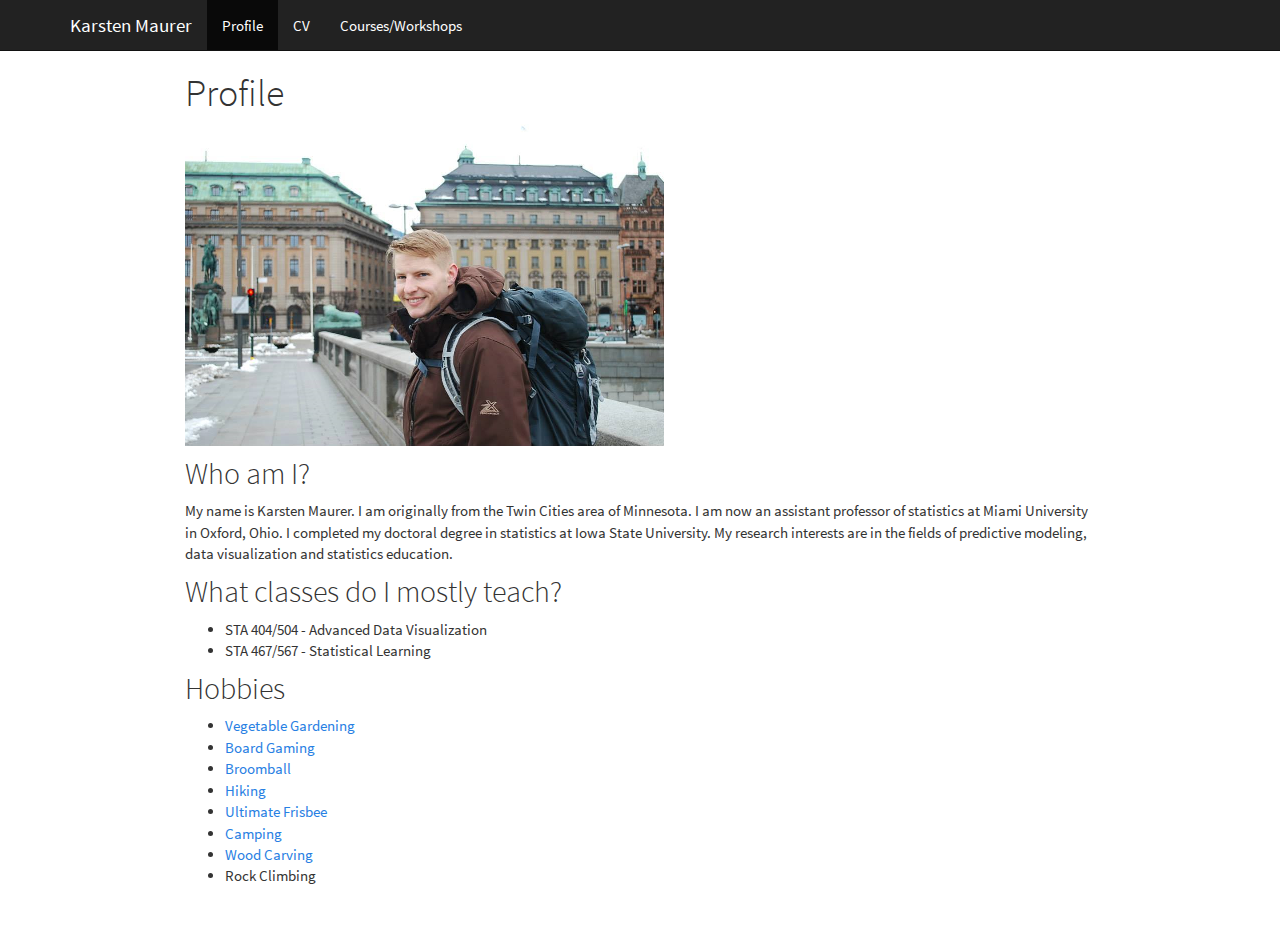
==== commit 62473551: "Remove separate presentations tab from webpage" ====
--- a/index.html
+++ b/index.html
@@ -292,9 +292,6 @@
 <li>
   <a href="coursesWorkshops.html">Courses/Workshops</a>
 </li>
-<li>
-  <a href="presentations.html">Presentations</a>
-</li>
       </ul>
       <ul class="nav navbar-nav navbar-right">
         
@@ -312,10 +309,7 @@
 </div>
 
 
-<div class="figure">
-<img src="images/StockholmSmall.png" />
-
-</div>
+<p><img src="images/StockholmSmall.png" /></p>
 <div id="who-am-i" class="section level2">
 <h2>Who am I?</h2>
 <p>My name is Karsten Maurer. I am originally from the Twin Cities area of Minnesota. I am now an assistant professor of statistics at Miami University in Oxford, Ohio. I completed my doctoral degree in statistics at Iowa State University. My research interests are in the fields of predictive modeling, data visualization and statistics education.</p>
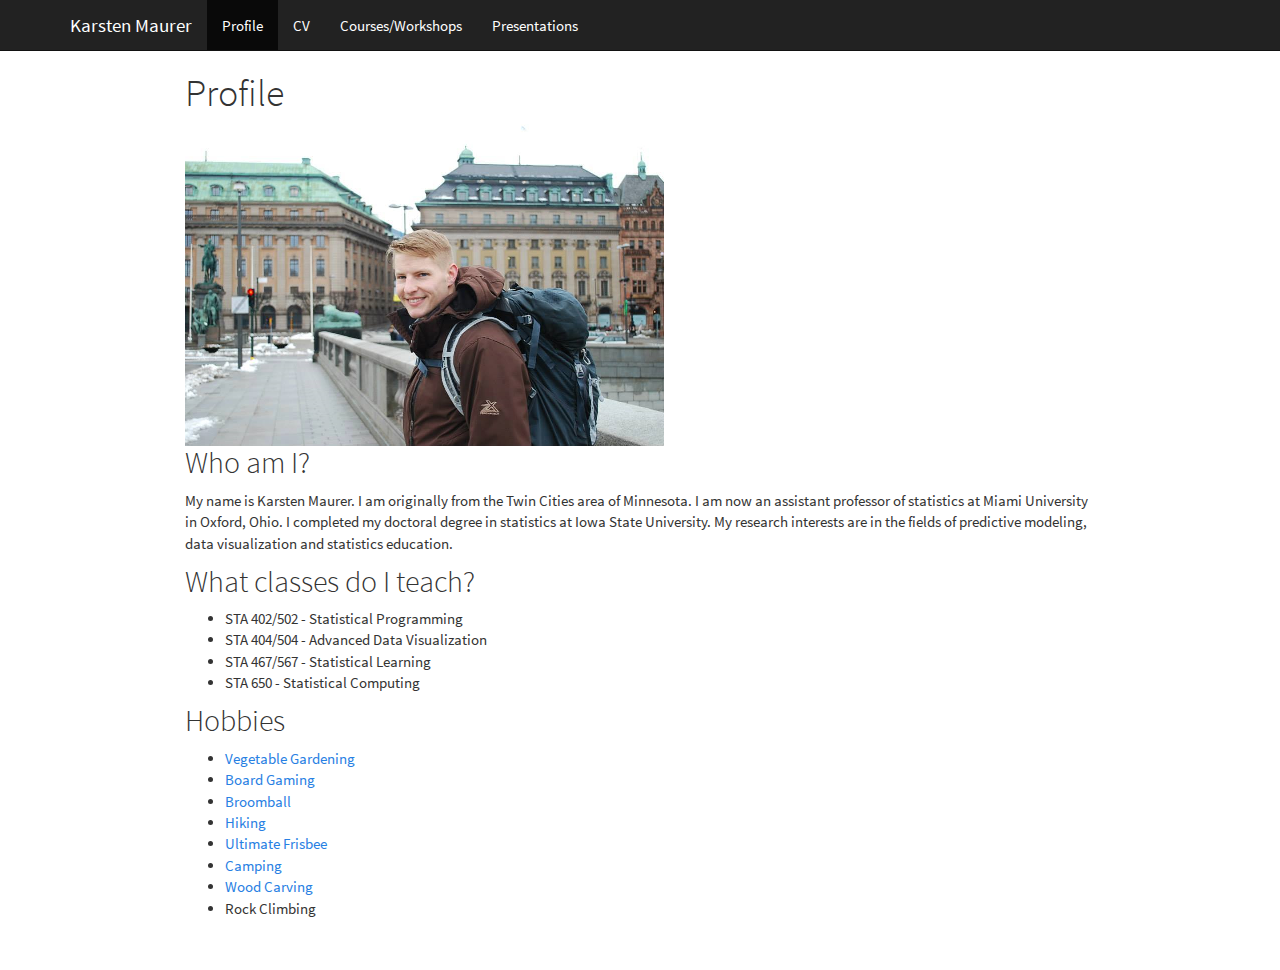
==== commit 09323108: "Edits to webpage to add ggvoronoi portrait to CV" ====
--- a/index.html
+++ b/index.html
@@ -292,6 +292,9 @@
 <li>
   <a href="coursesWorkshops.html">Courses/Workshops</a>
 </li>
+<li>
+  <a href="presentations.html">Presentations</a>
+</li>
       </ul>
       <ul class="nav navbar-nav navbar-right">
         
@@ -309,16 +312,21 @@
 </div>
 
 
-<p><img src="images/StockholmSmall.png" /></p>
+<div class="figure">
+<img src="images/StockholmSmall.png" />
+
+</div>
 <div id="who-am-i" class="section level2">
 <h2>Who am I?</h2>
 <p>My name is Karsten Maurer. I am originally from the Twin Cities area of Minnesota. I am now an assistant professor of statistics at Miami University in Oxford, Ohio. I completed my doctoral degree in statistics at Iowa State University. My research interests are in the fields of predictive modeling, data visualization and statistics education.</p>
 </div>
-<div id="what-classes-do-i-mostly-teach" class="section level2">
-<h2>What classes do I mostly teach?</h2>
+<div id="what-classes-do-i-teach" class="section level2">
+<h2>What classes do I teach?</h2>
 <ul>
+<li>STA 402/502 - Statistical Programming</li>
 <li>STA 404/504 - Advanced Data Visualization</li>
 <li>STA 467/567 - Statistical Learning</li>
+<li>STA 650 - Statistical Computing</li>
 </ul>
 </div>
 <div id="hobbies" class="section level2">
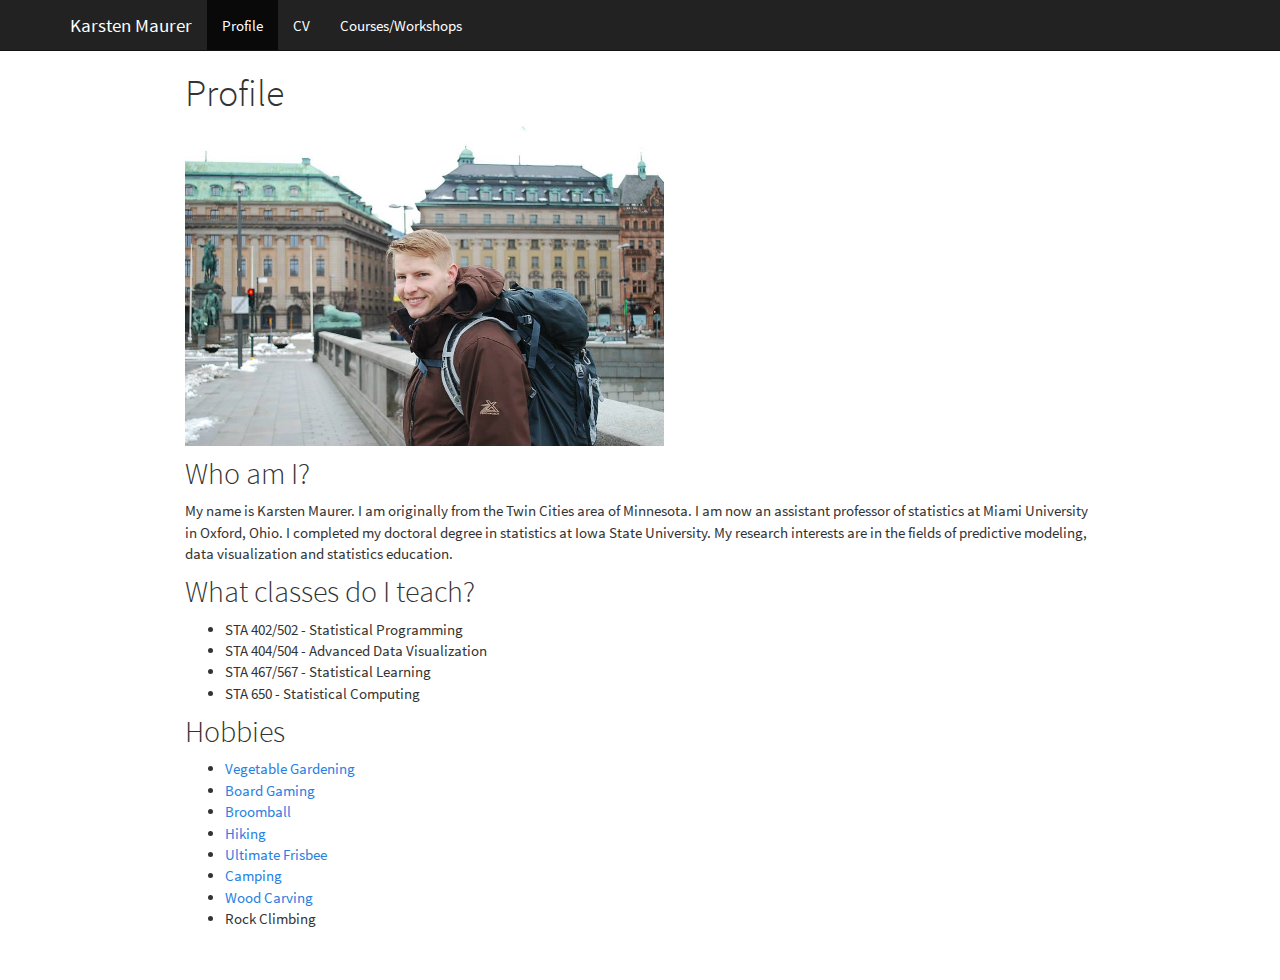
==== commit bd7f48d1: "Merge branch 'master' of https://github.com/kmaurer/kmaurer.github.io" ====
--- a/index.html
+++ b/index.html
@@ -292,9 +292,6 @@
 <li>
   <a href="coursesWorkshops.html">Courses/Workshops</a>
 </li>
-<li>
-  <a href="presentations.html">Presentations</a>
-</li>
       </ul>
       <ul class="nav navbar-nav navbar-right">
         
@@ -312,10 +309,7 @@
 </div>
 
 
-<div class="figure">
-<img src="images/StockholmSmall.png" />
-
-</div>
+<p><img src="images/StockholmSmall.png" /></p>
 <div id="who-am-i" class="section level2">
 <h2>Who am I?</h2>
 <p>My name is Karsten Maurer. I am originally from the Twin Cities area of Minnesota. I am now an assistant professor of statistics at Miami University in Oxford, Ohio. I completed my doctoral degree in statistics at Iowa State University. My research interests are in the fields of predictive modeling, data visualization and statistics education.</p>
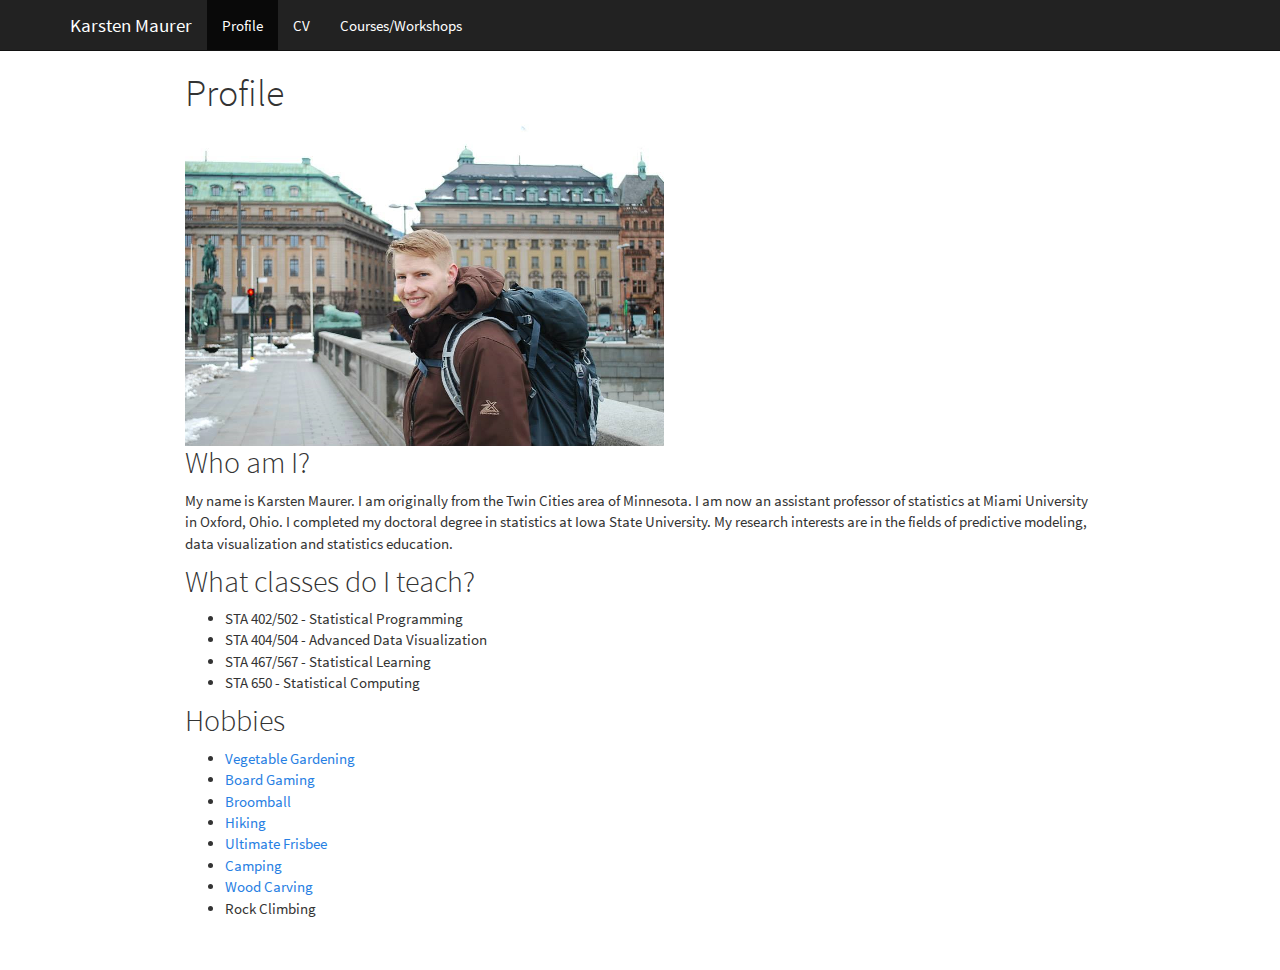
==== commit c6adb4b9: "need to reknit main index page" ====
--- a/index.html
+++ b/index.html
@@ -309,7 +309,10 @@
 </div>
 
 
-<p><img src="images/StockholmSmall.png" /></p>
+<div class="figure">
+<img src="images/StockholmSmall.png" />
+
+</div>
 <div id="who-am-i" class="section level2">
 <h2>Who am I?</h2>
 <p>My name is Karsten Maurer. I am originally from the Twin Cities area of Minnesota. I am now an assistant professor of statistics at Miami University in Oxford, Ohio. I completed my doctoral degree in statistics at Iowa State University. My research interests are in the fields of predictive modeling, data visualization and statistics education.</p>
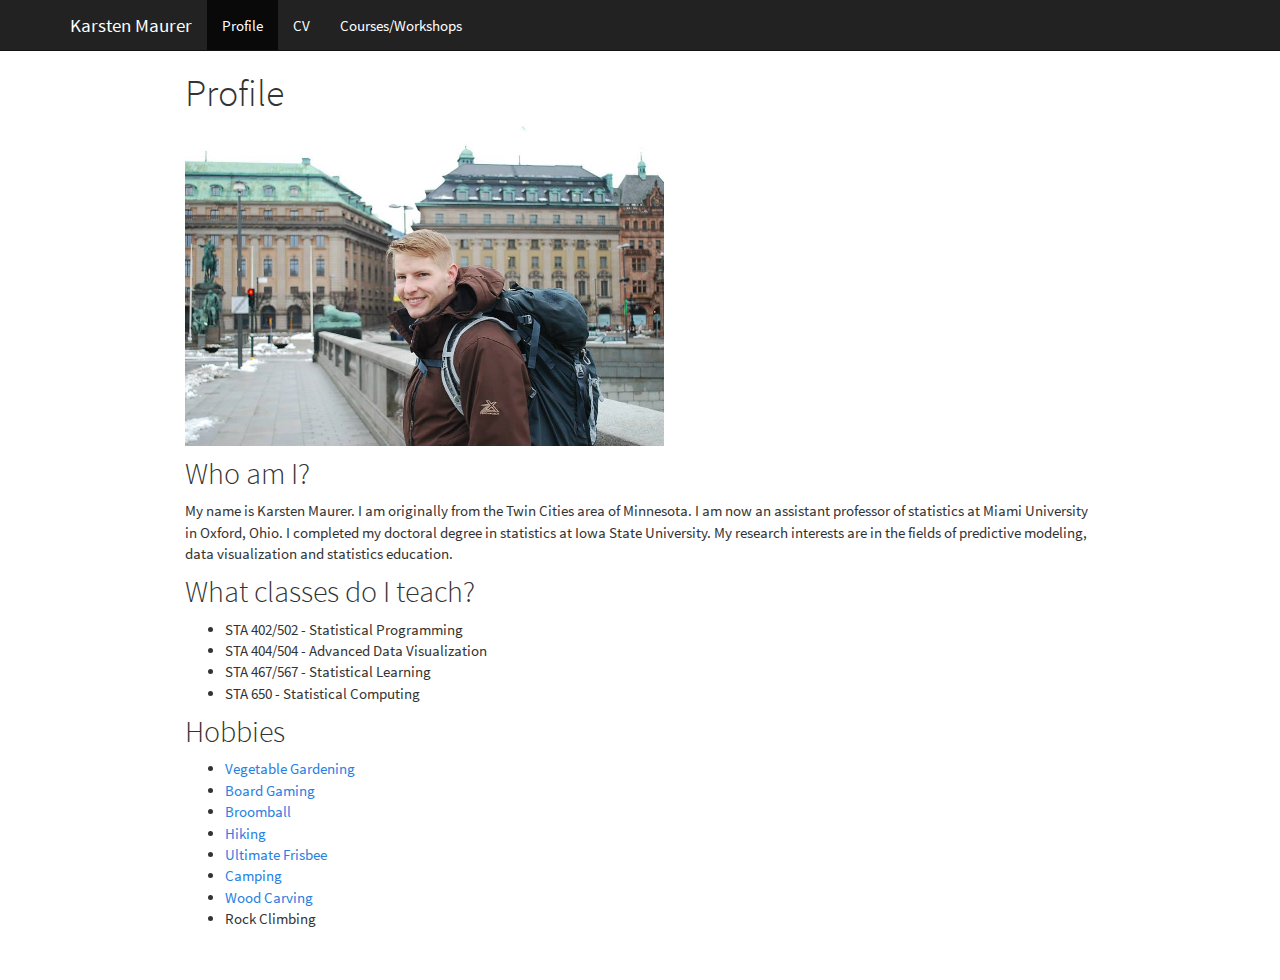
==== commit af8fefd2: "add oxford housing prices data to webpage" ====
--- a/index.html
+++ b/index.html
@@ -7,6 +7,7 @@
 <meta charset="utf-8" />
 <meta http-equiv="Content-Type" content="text/html; charset=utf-8" />
 <meta name="generator" content="pandoc" />
+<meta http-equiv="X-UA-Compatible" content="IE=EDGE" />
 
 
 
@@ -83,7 +84,6 @@
 }
 img {
   max-width:100%;
-  height: auto;
 }
 .tabbed-pane {
   padding-top: 12px;
@@ -243,18 +243,6 @@
   display: none;
 }
 </style>
-
-<script>
-$(document).ready(function () {
-  window.buildTabsets("TOC");
-});
-
-$(document).ready(function () {
-  $('.tabset-dropdown > .nav-tabs > li').click(function () {
-    $(this).parent().toggleClass('nav-tabs-open')
-  });
-});
-</script>
 
 <!-- code folding -->
 
@@ -309,10 +297,7 @@
 </div>
 
 
-<div class="figure">
-<img src="images/StockholmSmall.png" />
-
-</div>
+<p><img src="images/StockholmSmall.png" /></p>
 <div id="who-am-i" class="section level2">
 <h2>Who am I?</h2>
 <p>My name is Karsten Maurer. I am originally from the Twin Cities area of Minnesota. I am now an assistant professor of statistics at Miami University in Oxford, Ohio. I completed my doctoral degree in statistics at Iowa State University. My research interests are in the fields of predictive modeling, data visualization and statistics education.</p>
@@ -358,6 +343,23 @@
 
 </script>
 
+<!-- tabsets -->
+
+<script>
+$(document).ready(function () {
+  window.buildTabsets("TOC");
+});
+
+$(document).ready(function () {
+  $('.tabset-dropdown > .nav-tabs > li').click(function () {
+    $(this).parent().toggleClass('nav-tabs-open')
+  });
+});
+</script>
+
+<!-- code folding -->
+
+
 <!-- dynamically load mathjax for compatibility with self-contained -->
 <script>
   (function () {
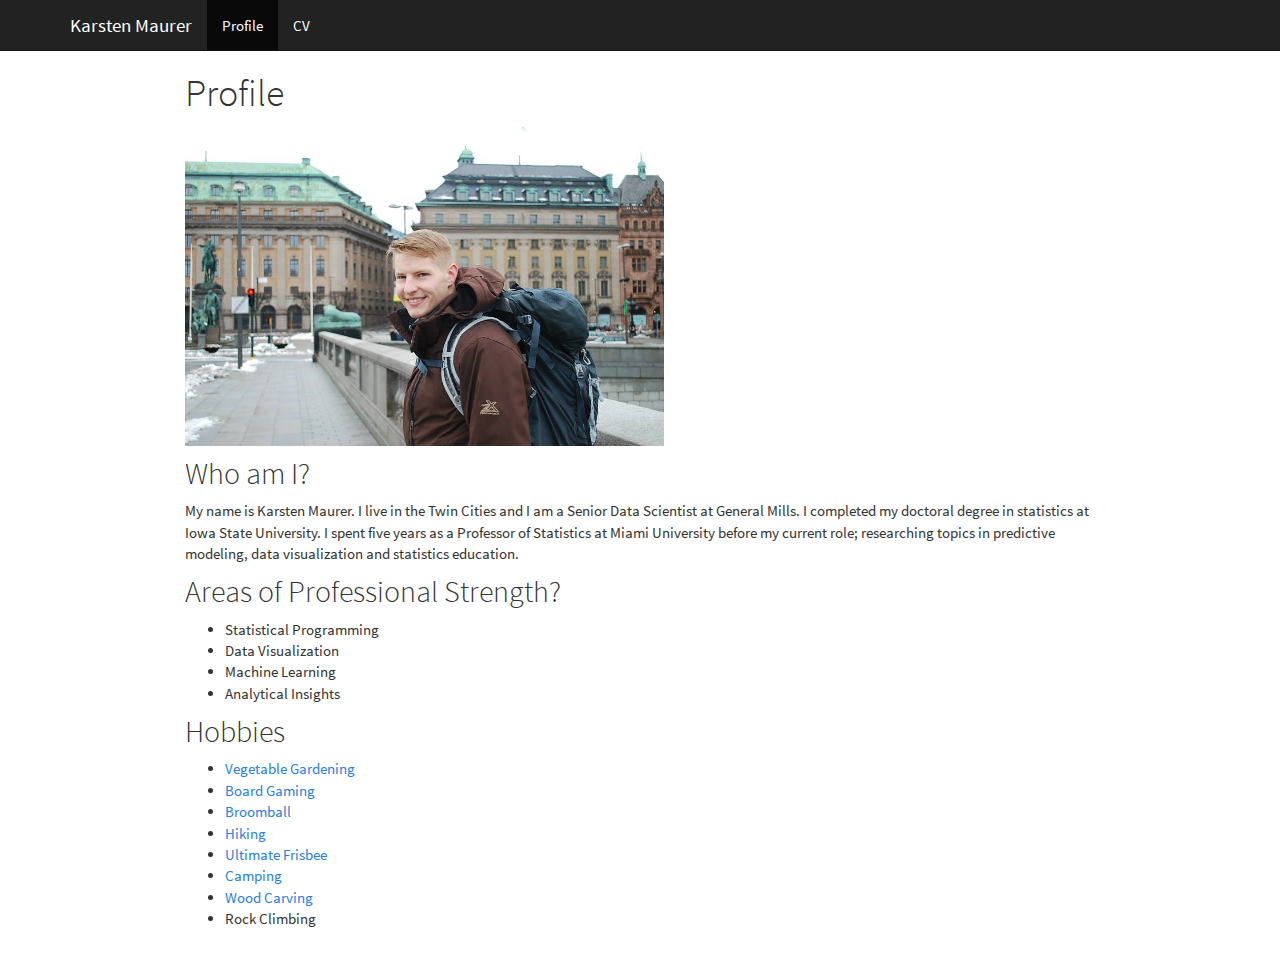
==== commit fbba3449: "Update Job Position on Github Profile" ====
--- a/index.html
+++ b/index.html
@@ -277,9 +277,6 @@
 <li>
   <a href="CV.html">CV</a>
 </li>
-<li>
-  <a href="coursesWorkshops.html">Courses/Workshops</a>
-</li>
       </ul>
       <ul class="nav navbar-nav navbar-right">
         
@@ -300,15 +297,15 @@
 <p><img src="images/StockholmSmall.png" /></p>
 <div id="who-am-i" class="section level2">
 <h2>Who am I?</h2>
-<p>My name is Karsten Maurer. I am originally from the Twin Cities area of Minnesota. I am now an assistant professor of statistics at Miami University in Oxford, Ohio. I completed my doctoral degree in statistics at Iowa State University. My research interests are in the fields of predictive modeling, data visualization and statistics education.</p>
-</div>
-<div id="what-classes-do-i-teach" class="section level2">
-<h2>What classes do I teach?</h2>
+<p>My name is Karsten Maurer. I live in the Twin Cities and I am a Senior Data Scientist at General Mills. I completed my doctoral degree in statistics at Iowa State University. I spent five years as a Professor of Statistics at Miami University before my current role; researching topics in predictive modeling, data visualization and statistics education.</p>
+</div>
+<div id="areas-of-professional-strength" class="section level2">
+<h2>Areas of Professional Strength?</h2>
 <ul>
-<li>STA 402/502 - Statistical Programming</li>
-<li>STA 404/504 - Advanced Data Visualization</li>
-<li>STA 467/567 - Statistical Learning</li>
-<li>STA 650 - Statistical Computing</li>
+<li>Statistical Programming</li>
+<li>Data Visualization</li>
+<li>Machine Learning</li>
+<li>Analytical Insights</li>
 </ul>
 </div>
 <div id="hobbies" class="section level2">
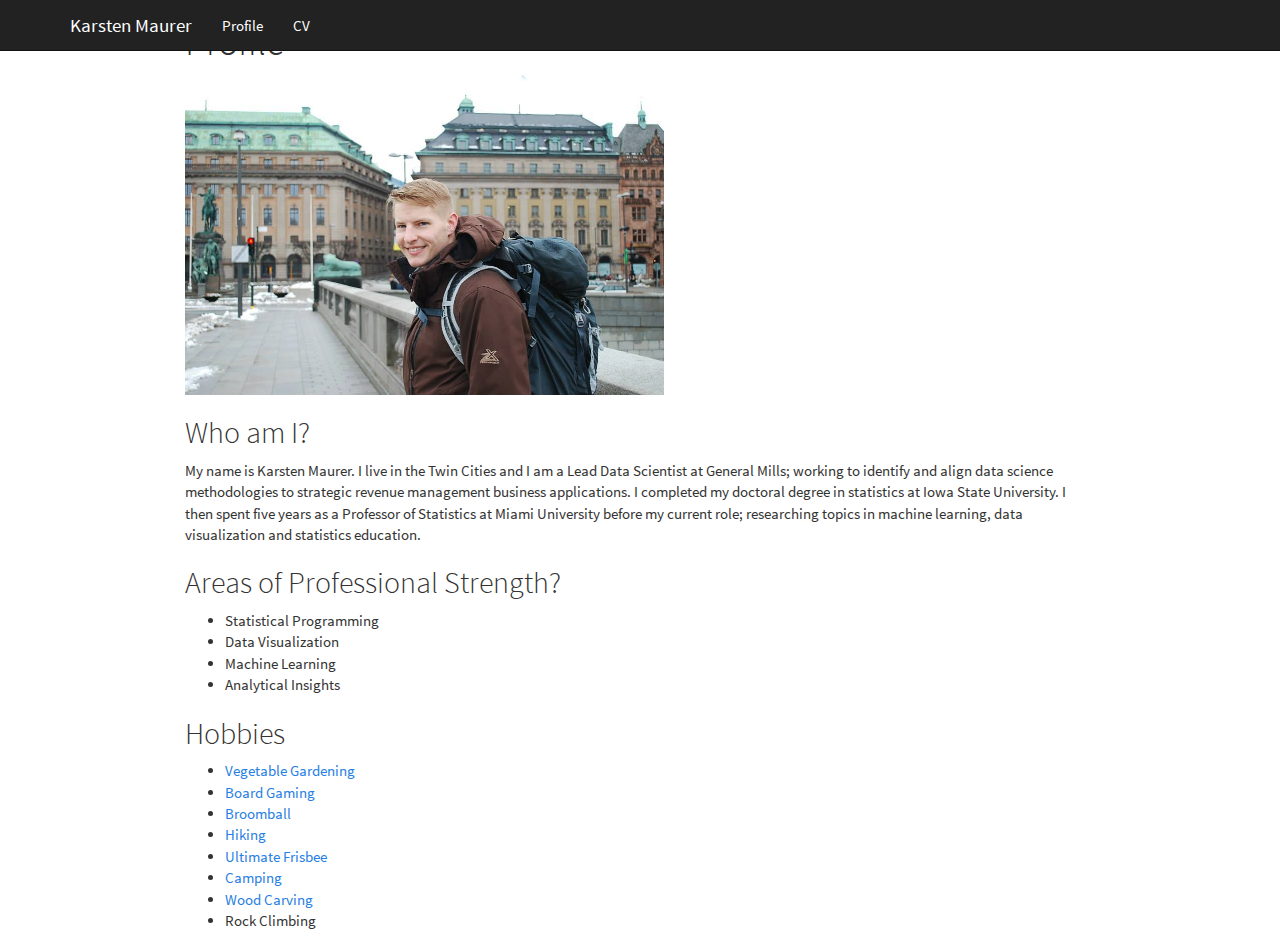
==== commit d0192ed6: "updating cv with newest papers" ====
--- a/index.html
+++ b/index.html
@@ -1,11 +1,10 @@
 <!DOCTYPE html>
 
-<html xmlns="http://www.w3.org/1999/xhtml">
+<html>
 
 <head>
 
 <meta charset="utf-8" />
-<meta http-equiv="Content-Type" content="text/html; charset=utf-8" />
 <meta name="generator" content="pandoc" />
 <meta http-equiv="X-UA-Compatible" content="IE=EDGE" />
 
@@ -14,22 +13,36 @@
 
 <title>Profile</title>
 
-<script src="site_libs/jquery-1.11.3/jquery.min.js"></script>
+<script src="site_libs/header-attrs-2.14/header-attrs.js"></script>
+<script src="site_libs/jquery-3.6.0/jquery-3.6.0.min.js"></script>
 <meta name="viewport" content="width=device-width, initial-scale=1" />
 <link href="site_libs/bootstrap-3.3.5/css/cosmo.min.css" rel="stylesheet" />
 <script src="site_libs/bootstrap-3.3.5/js/bootstrap.min.js"></script>
 <script src="site_libs/bootstrap-3.3.5/shim/html5shiv.min.js"></script>
 <script src="site_libs/bootstrap-3.3.5/shim/respond.min.js"></script>
+<style>h1 {font-size: 34px;}
+       h1.title {font-size: 38px;}
+       h2 {font-size: 30px;}
+       h3 {font-size: 24px;}
+       h4 {font-size: 18px;}
+       h5 {font-size: 16px;}
+       h6 {font-size: 12px;}
+       code {color: inherit; background-color: rgba(0, 0, 0, 0.04);}
+       pre:not([class]) { background-color: white }</style>
 <script src="site_libs/navigation-1.1/tabsets.js"></script>
 <link href="site_libs/highlightjs-9.12.0/default.css" rel="stylesheet" />
 <script src="site_libs/highlightjs-9.12.0/highlight.js"></script>
 
+<style type="text/css">
+  code{white-space: pre-wrap;}
+  span.smallcaps{font-variant: small-caps;}
+  span.underline{text-decoration: underline;}
+  div.column{display: inline-block; vertical-align: top; width: 50%;}
+  div.hanging-indent{margin-left: 1.5em; text-indent: -1.5em;}
+  ul.task-list{list-style: none;}
+    </style>
+
 <style type="text/css">code{white-space: pre;}</style>
-<style type="text/css">
-  pre:not([class]) {
-    background-color: white;
-  }
-</style>
 <script type="text/javascript">
 if (window.hljs) {
   hljs.configure({languages: []});
@@ -42,32 +55,8 @@
 
 
 
-<style type="text/css">
-h1 {
-  font-size: 34px;
-}
-h1.title {
-  font-size: 38px;
-}
-h2 {
-  font-size: 30px;
-}
-h3 {
-  font-size: 24px;
-}
-h4 {
-  font-size: 18px;
-}
-h5 {
-  font-size: 16px;
-}
-h6 {
-  font-size: 12px;
-}
-.table th:not([align]) {
-  text-align: left;
-}
-</style>
+
+
 
 
 
@@ -78,10 +67,6 @@
   margin-left: auto;
   margin-right: auto;
 }
-code {
-  color: inherit;
-  background-color: rgba(0, 0, 0, 0.04);
-}
 img {
   max-width:100%;
 }
@@ -97,40 +82,16 @@
 summary {
   display: list-item;
 }
+details > summary > p:only-child {
+  display: inline;
+}
+pre code {
+  padding: 0;
+}
 </style>
 
 
 <style type="text/css">
-/* padding for bootstrap navbar */
-body {
-  padding-top: 51px;
-  padding-bottom: 40px;
-}
-/* offset scroll position for anchor links (for fixed navbar)  */
-.section h1 {
-  padding-top: 56px;
-  margin-top: -56px;
-}
-.section h2 {
-  padding-top: 56px;
-  margin-top: -56px;
-}
-.section h3 {
-  padding-top: 56px;
-  margin-top: -56px;
-}
-.section h4 {
-  padding-top: 56px;
-  margin-top: -56px;
-}
-.section h5 {
-  padding-top: 56px;
-  margin-top: -56px;
-}
-.section h6 {
-  padding-top: 56px;
-  margin-top: -56px;
-}
 .dropdown-submenu {
   position: relative;
 }
@@ -158,7 +119,7 @@
   margin-right: -10px;
 }
 .dropdown-submenu:hover>a:after {
-  border-left-color: #ffffff;
+  border-left-color: #adb5bd;
 }
 .dropdown-submenu.pull-left {
   float: none;
@@ -170,7 +131,7 @@
 }
 </style>
 
-<script>
+<script type="text/javascript">
 // manage active state of menu based on current page
 $(document).ready(function () {
   // active menu anchor
@@ -181,10 +142,23 @@
   var menuAnchor = $('a[href="' + href + '"]');
 
   // mark it active
-  menuAnchor.parent().addClass('active');
+  menuAnchor.tab('show');
 
   // if it's got a parent navbar menu mark it active as well
   menuAnchor.closest('li.dropdown').addClass('active');
+
+  // Navbar adjustments
+  var navHeight = $(".navbar").first().height() + 15;
+  var style = document.createElement('style');
+  var pt = "padding-top: " + navHeight + "px; ";
+  var mt = "margin-top: -" + navHeight + "px; ";
+  var css = "";
+  // offset scroll position for anchor links (for fixed navbar)
+  for (var i = 1; i <= 6; i++) {
+    css += ".section h" + i + "{ " + pt + mt + "}\n";
+  }
+  style.innerHTML = "body {" + pt + "padding-bottom: 40px; }\n" + css;
+  document.head.appendChild(style);
 });
 </script>
 
@@ -196,7 +170,6 @@
   max-height: 500px;
   min-height: 44px;
   overflow-y: auto;
-  background: white;
   border: 1px solid #ddd;
   border-radius: 4px;
 }
@@ -232,6 +205,7 @@
   border: none;
   display: inline-block;
   border-radius: 4px;
+  background-color: transparent;
 }
 
 .tabset-dropdown > .nav-tabs.nav-tabs-open > li {
@@ -262,7 +236,7 @@
 <div class="navbar navbar-default  navbar-fixed-top" role="navigation">
   <div class="container">
     <div class="navbar-header">
-      <button type="button" class="navbar-toggle collapsed" data-toggle="collapse" data-target="#navbar">
+      <button type="button" class="navbar-toggle collapsed" data-toggle="collapse" data-bs-toggle="collapse" data-target="#navbar" data-bs-target="#navbar">
         <span class="icon-bar"></span>
         <span class="icon-bar"></span>
         <span class="icon-bar"></span>
@@ -285,7 +259,7 @@
   </div><!--/.container -->
 </div><!--/.navbar -->
 
-<div class="fluid-row" id="header">
+<div id="header">
 
 
 
@@ -297,7 +271,13 @@
 <p><img src="images/StockholmSmall.png" /></p>
 <div id="who-am-i" class="section level2">
 <h2>Who am I?</h2>
-<p>My name is Karsten Maurer. I live in the Twin Cities and I am a Senior Data Scientist at General Mills. I completed my doctoral degree in statistics at Iowa State University. I spent five years as a Professor of Statistics at Miami University before my current role; researching topics in predictive modeling, data visualization and statistics education.</p>
+<p>My name is Karsten Maurer. I live in the Twin Cities and I am a Lead
+Data Scientist at General Mills; working to identify and align data
+science methodologies to strategic revenue management business
+applications. I completed my doctoral degree in statistics at Iowa State
+University. I then spent five years as a Professor of Statistics at
+Miami University before my current role; researching topics in machine
+learning, data visualization and statistics education.</p>
 </div>
 <div id="areas-of-professional-strength" class="section level2">
 <h2>Areas of Professional Strength?</h2>
@@ -331,7 +311,7 @@
 
 // add bootstrap table styles to pandoc tables
 function bootstrapStylePandocTables() {
-  $('tr.header').parent('thead').parent('table').addClass('table table-condensed');
+  $('tr.odd').parent('tbody').parent('table').addClass('table table-condensed');
 }
 $(document).ready(function () {
   bootstrapStylePandocTables();
@@ -349,7 +329,7 @@
 
 $(document).ready(function () {
   $('.tabset-dropdown > .nav-tabs > li').click(function () {
-    $(this).parent().toggleClass('nav-tabs-open')
+    $(this).parent().toggleClass('nav-tabs-open');
   });
 });
 </script>
